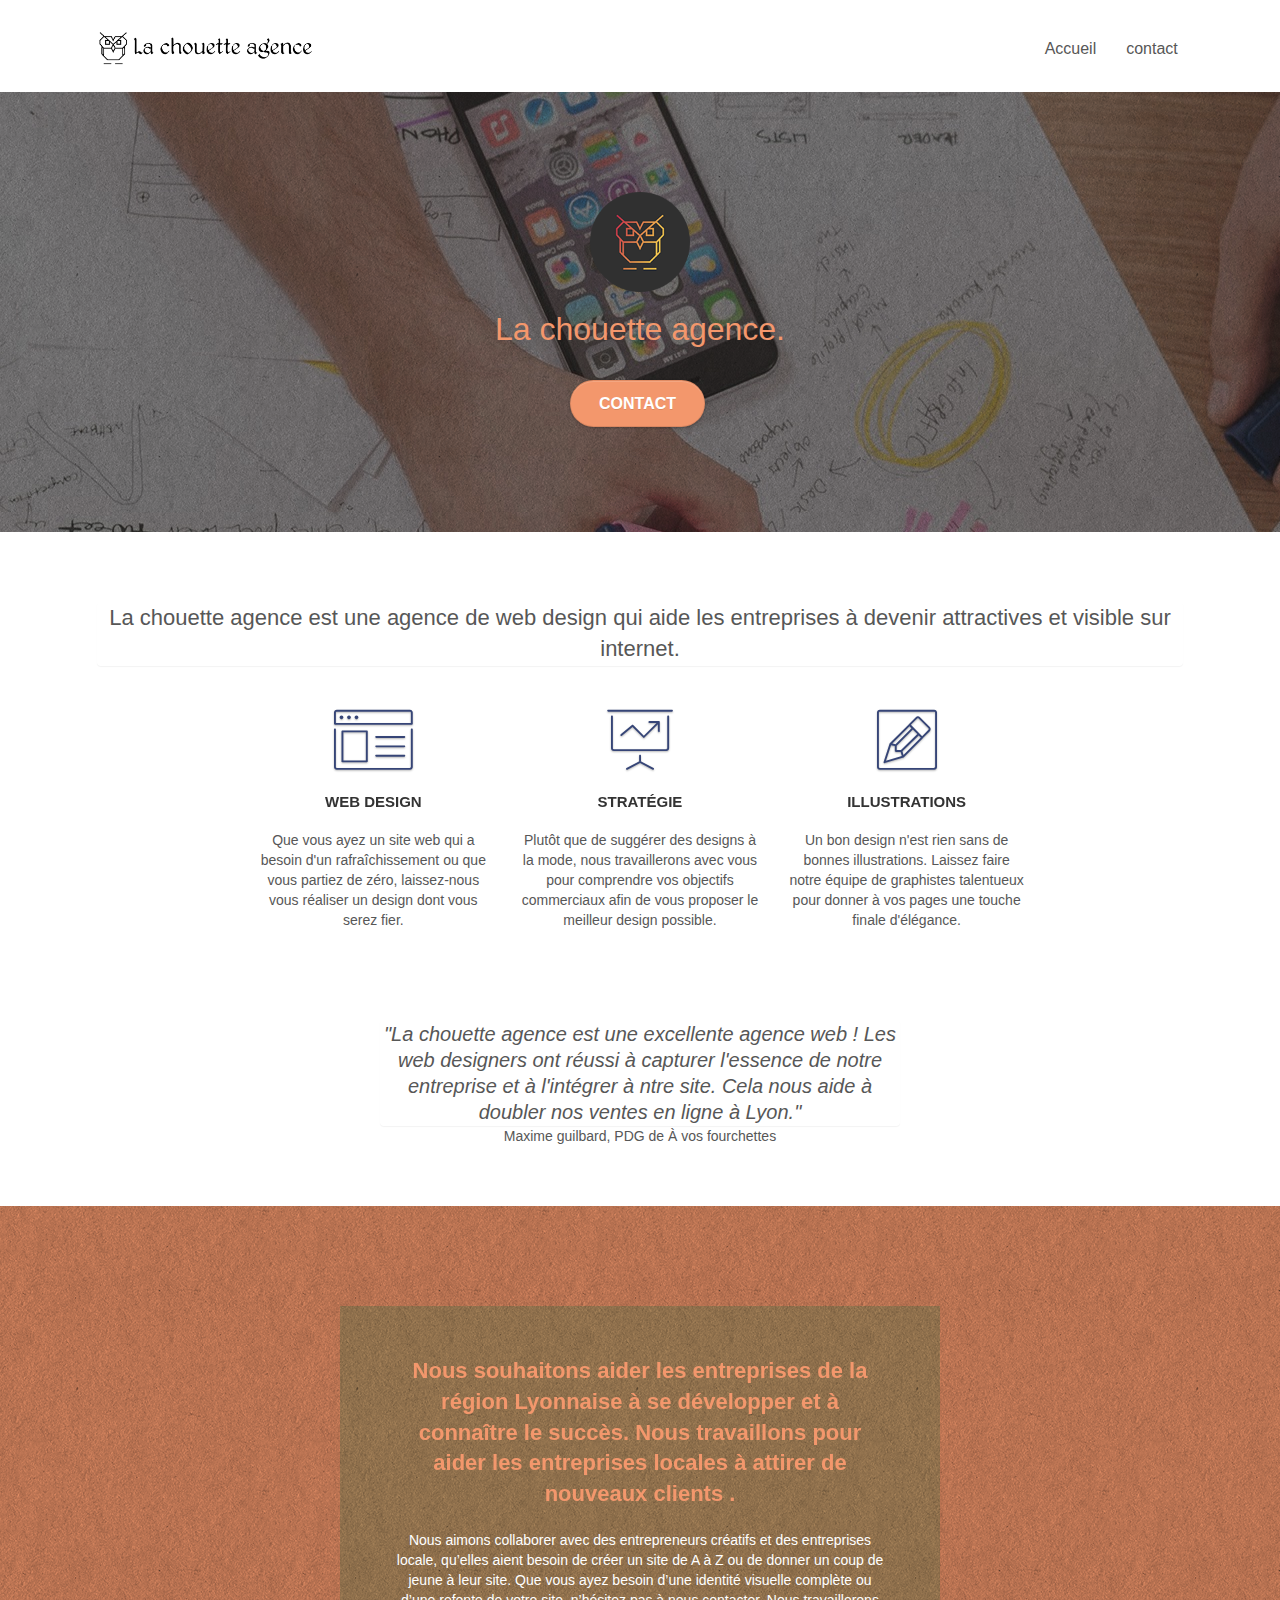
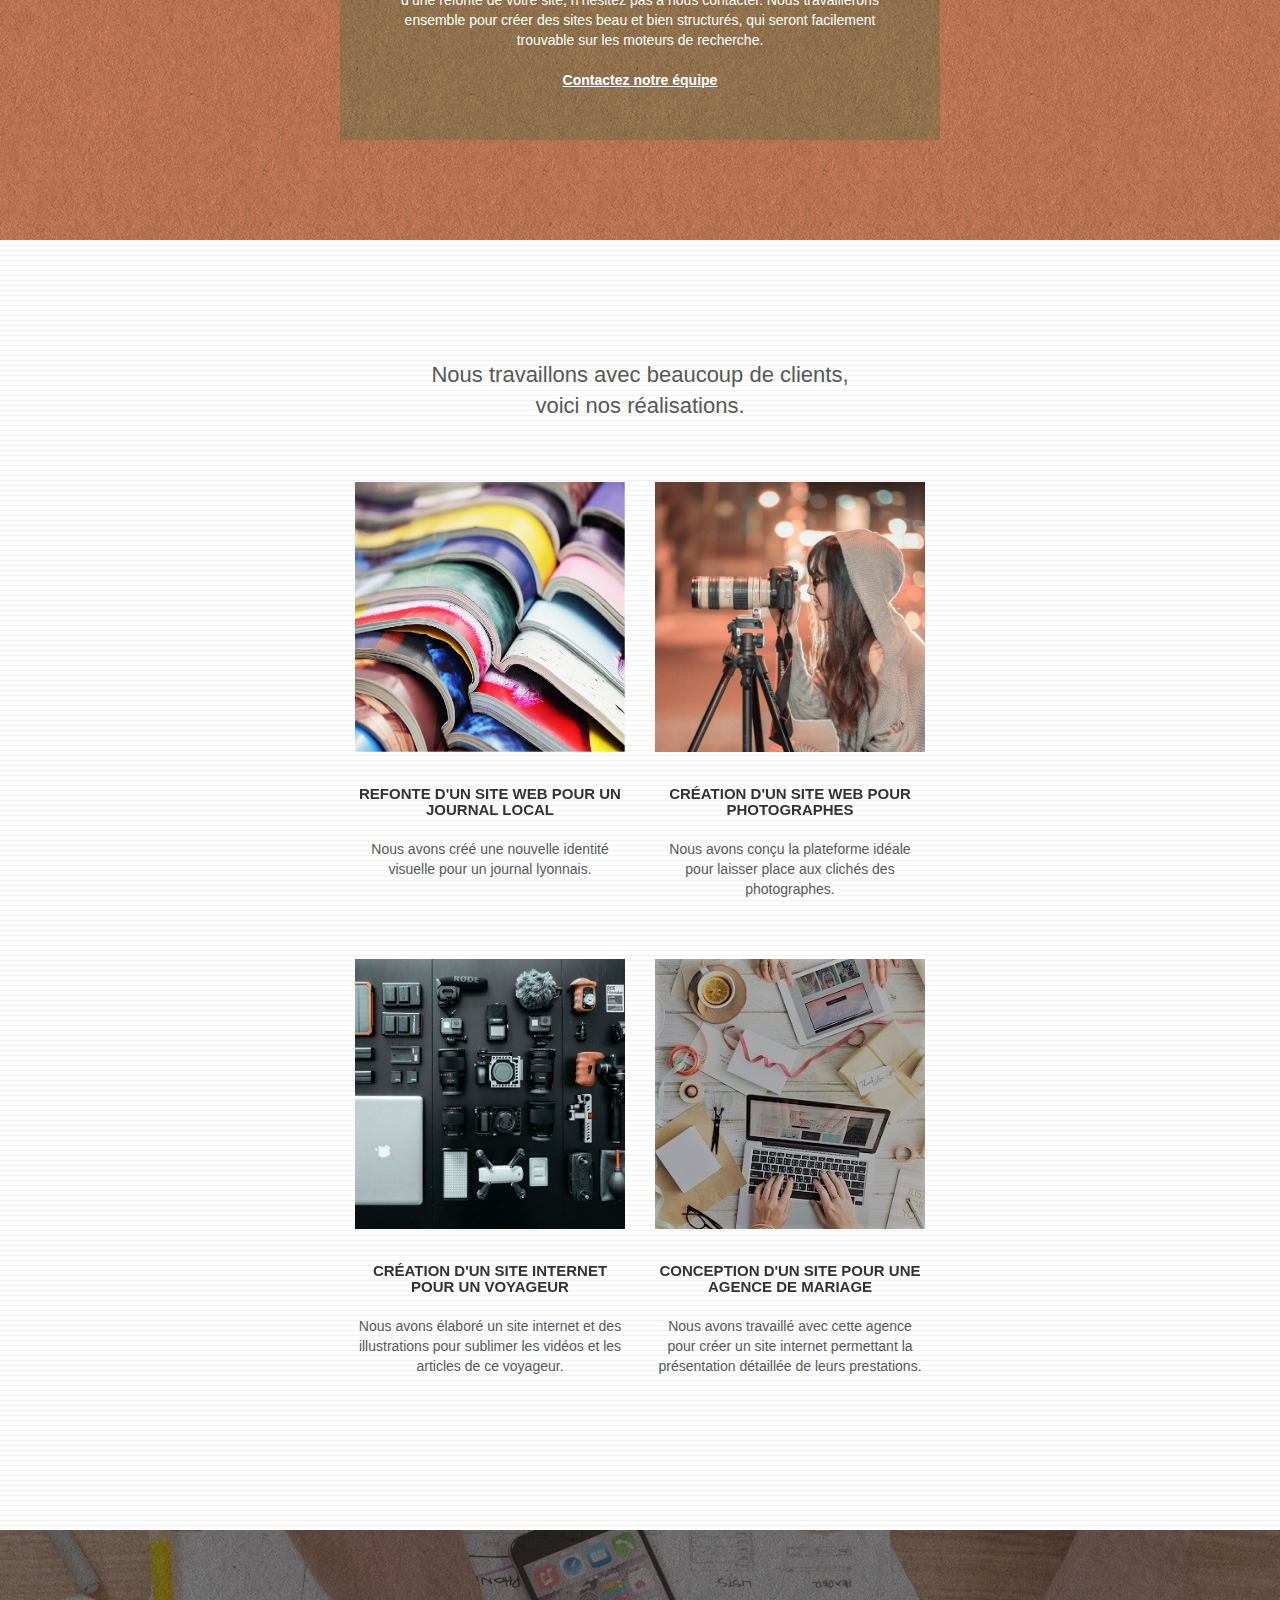
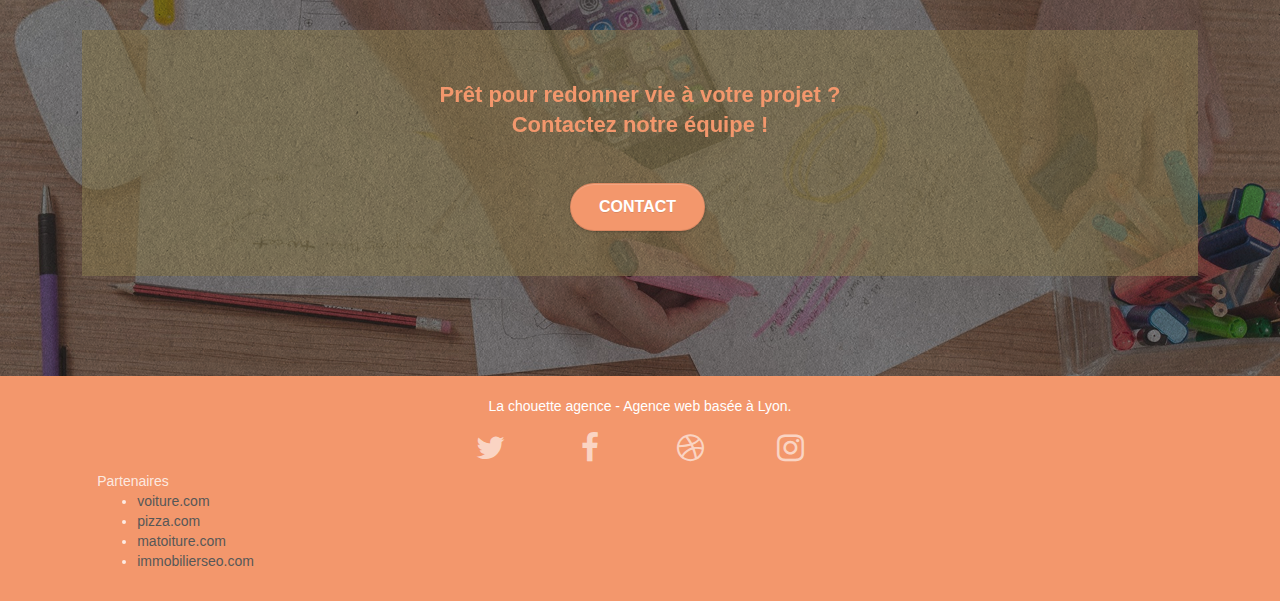
==== index.html @ 4f5959cc "allègement du site est seo augmenter sur al page d'acceuille" ====
<!doctype html>
<html lang="fr">
<head>
    <meta charset="utf-8">
    <meta name="viewport" content="width=device-width, initial-scale=1.0, viewport-fit=cover">
	
    <link rel="shortcut icon" type="image/png" href="favicon.jpg">
	<link rel="stylesheet" type="text/css" href="./css/bootstrap.css">
	<link rel="stylesheet" type="text/css" href="style.css">
	<link rel="stylesheet" type="text/css" href="./css/font-awesome.css">
	<link rel="stylesheet" type="text/css" href="./css/et-line.css">
	<link rel="stylesheet" href="css/font-awesome.css">

	
    
	<script src="./js/jquery-2.1.0.js"></script>
	<script src="./js/bootstrap.js"></script>
	<script src="./js/blocs.js"></script>
	<script src="./js/jquery.touchSwipe.js"></script>
	<script src="./js/gmaps.js"></script>

	
    <title>La chouette agence</title>
	<meta 
	name="description" 
	content="Comment créer ou dynamiser son site ? Vous voulez augmenter votre buisines? 
	La chouette agence, va vous aidez à concevoir votre site professionnels avec des designs attrayants,
	et une visibilité accru sur la région Lyonnaise"> 
	
    
<!-- Analytics -->
 
<!-- Analytics END -->
    
</head>
<body>
<!-- Principal conteneur -->

    
<!-- bloc-0 -->
<header class="bloc bgc-white l-bloc " id="bloc-0">
	<div class="container bloc-sm">

		<nav class="navbar row">
			<div class="navbar-header">
				<a class="navbar-brand" href="index.html"><img src="img/la-chouette-agence.png" alt="logo de la chouette agence " height="40" /></a>
				<button id="nav-toggle" type="button" class="ui-navbar-toggle navbar-toggle" data-toggle="collapse" data-target=".navbar-1">
					<span class="sr-only"></span><span class="icon-bar"></span><span class="icon-bar"></span><span class="icon-bar"></span>
				</button>
			</div>
			<div class="collapse navbar-collapse navbar-1 special-dropdown-nav">
				<ul class="site-navigation nav navbar-nav">
					<li>
						<a href="index.html">Accueil</a>
					</li>
					<li>
						<a href="page2.html">contact</a>
					</li>
				</ul>
			</div>
		</nav>
	</div>
</header>
<!-- bloc-0 END -->

<!-- bloc-1-presentation -->
<div class="bloc bgc-dark-slate-blue bg-banniere d-bloc bg-t-edge bloc-bg-texture texture-paper b-parallax" id="bloc-1-hero">
	<div class="container bloc-lg">
		<div class="row tight-width-whitespace">
			<div class="col-sm-12">
				<img src="img/logo.png" class="center-block image-resize-mode" width="100" alt="Logo de la chouette agence" />
				<h1 class="text-center tc-white ">
					La chouette agence.
				</h1>
				<div class="text-center">
					<a href="page2.html" class="btn btn-lg btn-clean btn-rd cta-hero btn-atomic-tangerine" id="cta-hero">Contact</a>
				</div>
			</div>
		</div>
	</div>
</div>
<!-- bloc-1-presentation END -->

<!-- bloc-2-services -->
<div class="bloc bgc-white l-bloc" id="bloc-2-services">
	<div class="container bloc-md">
		<div class="row">
			<div class="col-sm-12 text-center">
				<h2 class="panel">La chouette agence est une agence de web design qui aide les entreprises à devenir attractives et visible sur internet.</h2>
			</div>
		</div>
		<div class="row voffset-lg med-width-whitespace">
			<div class="col-sm-4">
				<div class="text-center">
					<span class="et-icon-browser sm-shadow icon-dark-slate-blue icons icon-lg"></span>
				</div>
				<h3 class="mg-md text-center">
					Web design
				</h3>
				<p class="text-center text-size">
					Que vous ayez un site web qui a besoin d'un rafraîchissement ou que vous partiez de zéro, laissez-nous vous réaliser un design dont vous serez fier.
				</p>
			</div>
			<div class="col-sm-4">
				<div class="text-center">
					<span class="et-icon-presentation sm-shadow icon-dark-slate-blue icons icon-lg"></span>
				</div>
				<h3 class="mg-md text-center">
					Stratégie
				</h3>
				<p class="text-center text-size ">
					Plutôt que de suggérer des designs à la mode, nous travaillerons avec vous pour comprendre vos objectifs commerciaux afin de vous proposer le meilleur design possible.
				</p>
			</div>
			<div class="col-sm-4">
				<div class="text-center">
					<span class="et-icon-edit sm-shadow icon-dark-slate-blue icons icon-lg"></span>
				</div>
				<h3 class="mg-md text-center">
					Illustrations
				</h3>
				<p class="text-center text-size ">
					Un bon design n'est rien sans de bonnes illustrations. Laissez faire notre équipe de graphistes talentueux pour donner à vos pages une touche finale d'élégance.
				</p>
			</div>
		</div>
		<div class="row voffset-lg voffset">
			<div class="col-xs-12 col-md-8 col-md-offset-2 text-center">
				<h2 class="panel statement-bloc-text" >"La chouette agence est une excellente agence web ! Les web designers ont réussi à capturer l'essence de notre entreprise et à l'intégrer à ntre site.
					Cela nous aide à doubler nos ventes en ligne à Lyon."</h2>
					<p class="text-size" >Maxime guilbard, PDG de &Agrave; vos fourchettes</p>
			</div>
		</div>
	</div>
</div>
<!-- bloc-2-services END -->

<!-- bloc-3-what-i-do -->
<div class="bloc tc-white bgc-atomic-tangerine bg-presentation d-bloc bloc-bg-texture texture-paper b-parallax" id="bloc-3-what-i-do">
	<div class="container bloc-lg">
		<div class="row tight-width-whitespace black-background">
			<div class="col-sm-12">
				<h2 class="mg-md text-center tc-white">
					Nous souhaitons aider les entreprises de la région Lyonnaise à se développer et à connaître le succès. Nous travaillons pour aider les entreprises locales à attirer de nouveaux clients .<br>
				</h2>
				<p class="text-center text-size white">
					Nous aimons collaborer avec des entrepreneurs créatifs et des entreprises locale, qu’elles aient besoin de créer un site de A à Z ou de donner un coup de jeune à leur site. 
					Que vous ayez besoin d’une identité visuelle complète ou d’une refonte de votre site, n’hésitez pas à nous contacter. Nous travaillerons ensemble pour créer des sites beau et bien structurés, qui seront facilement trouvable sur les moteurs de recherche.
					 <br><br><a class="ltc-white bold-link" href="page2.html">Contactez notre équipe</a>
				</p>
			</div>
		</div>
	</div>
</div>
<!-- bloc-3-what-i-do END -->

<!-- bloc-4-portfolio -->
<div class="bloc bgc-white bg-lines-h2-bg bg-repeat l-bloc" id="bloc-4-portfolio">
	<div class="container bloc-lg">
		<div class="row">
			<div class="col-sm-12 text-center">
				<h2>Nous travaillons avec beaucoup de clients,<br> voici nos réalisations.</h2>
			</div>
		</div>
		<div class="row tight-width-whitespace portfolio-row">
			<div class="col-sm-6">
				<a href="#" data-lightbox="img/1.jpg" data-gallery-id="gallery-1" data-caption="Refonte d'un site web pour un journal local" data-frame="snapshot-lb"><img src="img/1.jpg" class="img-responsive portfolio-thumb" alt="illustrations artistique pour du portfolio, pour la refonte de site web"  /></a>
				<h3 class="mg-md text-center">
					Refonte d'un site web pour un journal local
				</h3>
				<p class="text-center text-size">
					Nous avons créé une nouvelle identité visuelle pour un journal lyonnais.
				</p>
			</div>
			<div class="col-sm-6">
				<a href="#" data-lightbox="img/2.jpg" data-gallery-id="gallery-1" data-caption="Création d'un site web pour photographes" data-frame="snapshot-lb"><img src="img/2.jpg" class="img-responsive portfolio-thumb" alt="image d'une photographe, pour la création d'un site web pour photographes" /></a>
				<h3 class="mg-md text-center">
					Création d'un site web pour photographes
				</h3>
				<p class="text-center text-size">
					Nous avons conçu la plateforme idéale pour laisser place aux clichés des photographes.
				</p>
			</div>
		</div>
		<div class="row tight-width-whitespace portfolio-row">
			<div class="col-sm-6">
				<a href="#" data-lightbox="img/3.jpg" data-gallery-id="gallery-1" data-caption="Création d'un site internet pour un voyageur" data-frame="snapshot-lb"><img src="img/3.jpg" class="img-responsive portfolio-thumb" alt="image de matériel de voyage, pour la création d'un site web pour voyageur"/></a>
				<h3 class="mg-md text-center">
					Création d'un site internet pour un voyageur
				</h3>
				<p class="text-center text-size">
					Nous avons élaboré un site internet et des illustrations pour sublimer les vidéos et les articles de ce voyageur.
				</p>
			</div>
			<div class="col-sm-6">
				<a href="#" data-lightbox="img/4.jpg" data-gallery-id="gallery-1" data-caption="Conception d'un site pour une agence de mariage" data-frame="snapshot-lb"><img src="img/4.jpg" class="img-responsive portfolio-thumb" alt="image d'un bureau de travail, pour la création d'un site web pour agence de mariage" /></a>
				<h3 class="mg-md text-center">
					Conception d'un site pour une agence de mariage
				</h3>
				<p class="text-center text-size">
					Nous avons travaillé avec cette agence pour créer un site internet permettant la présentation détaillée de leurs prestations.
				</p>
			</div>
		</div>
	</div>
</div>
<!-- bloc-4-portfolio END -->

<!-- bloc-5-cta -->
<div class="bloc bgc-dark-slate-blue bg-banniere d-bloc bloc-bg-texture texture-paper" id="bloc-5-cta">
	<div class="container bloc-lg">
		<div class="row black-background">
			<h2 class="mg-md text-center tc-white">
				Prêt pour redonner vie à votre projet ?<br>Contactez notre équipe !
			</h2>
			<div class="col-sm-12 text-center">
				<a href="page2.html" class="btn btn-atomic-tangerine btn-clean btn-rd btn-lg cta-hero">Contact</a>
			</div>
		</div>
	</div>
</div>
<!-- bloc-5-cta END -->

<!-- Footer - bloc-8 -->
<footer class="bloc bgc-atomic-tangerine d-bloc" id="bloc-8">
	<div class="container bloc-sm">
		<div class="row">
			<div class="col-sm-12">
				<p class="text-center text-size white">
					La chouette agence - Agence web basée à Lyon.
				</p>
				<div class="row row-no-gutters social">
					<div class="col-sm-3">
						<div class="text-center">
							<a class="social" href="index.html"><span class="fa fa-twitter icon-md"></span></a>
						</div>
					</div>
					<div class="col-sm-3">
						<div class="text-center">
							<a class="social" href="index.html"><span class="fa fa-facebook icon-md"></span></a>
						</div>
					</div>
					<div class="col-sm-3">
						<div class="text-center">
							<a class="social" href="index.html"><span class="fa fa-dribbble icon-md"></span></a>
						</div>
					</div>
					<div class="col-sm-3">
						<div class="text-center">
							<a class="social" href="index.html"><i class="fa fa-instagram icon-md"></i></a>
						</div>
					</div>
				</div>
				<div class="row">
					<div class="col-sm-4">
						Partenaires
							<ul>
								<li><a href="voiture.com">voiture.com</a></li>
								<li><a href="pizza.com">pizza.com</a></li>
								<li><a href="matoiture.com">matoiture.com</a></li>
								<li><a href="immobilierseo.com">immobilierseo.com</a></li>
							</ul>		
					</div>
				</div>
			</div>
		</div>
	</div>
</footer>
<!-- Footer - bloc-8 END -->


<!-- Principal conteneur END -->
    
<script></script>
</body>
</html>
---- style.css ----
body {
    margin: 0;
    padding: 0;
    background: #FFF;
    overflow-x: hidden;
    -webkit-font-smoothing: antialiased;
    -moz-osx-font-smoothing: grayscale;
}

a,
button {
    transition: all .3s ease-in-out;
    outline: none!important;
}

a:hover {
    text-decoration: none;
    cursor: pointer;
}

#page-loading-blocs-notifaction {
    position: fixed;
    top: 0;
    bottom: 0;
    width: 100%;
    z-index: 100000;
    background: #FFFFFF url("img/pageload-spinner.gif") no-repeat center center;
}

.bloc {
    width: 100%;
    clear: both;
    background: 50% 50% no-repeat;
    padding: 0 50px;
    -webkit-background-size: cover;
    -moz-background-size: cover;
    -o-background-size: cover;
    background-size: cover;
    position: relative;
}

.bloc .container {
    padding-left: 0;
    padding-right: 0;
}

.bloc-lg {
    padding: 100px 50px;
}

.bloc-md {
    padding: 50px;
}

.bloc-sm {
    padding: 20px 50px;
}

.bg-center,
.bg-l-edge,
.bg-r-edge,
.bg-t-edge,
.bg-b-edge,
.bg-tl-edge,
.bg-bl-edge,
.bg-tr-edge,
.bg-br-edge,
.bg-repeat {
    -webkit-background-size: auto!important;
    -moz-background-size: auto!important;
    -o-background-size: auto!important;
    background-size: auto!important;
}

.bg-repeat {
    background: repeat;
}

.bg-t-edge {
    background: top no-repeat;
}

.bloc-bg-texture::before {
    content: "";
    background-size: 2px 2px;
    position: absolute;
    top: 0;
    bottom: 0;
    left: 0;
    right: 0;
}

.texture-paper::before {
    background: url("img/texture-paper.png");
    background-size: 280px 280px;
}

.b-parallax {
    background-attachment: fixed;
}

.d-bloc {
    color: rgba(255, 255, 255, .8);
}

.d-bloc button:hover {
    color: rgba(255, 255, 255, .9);
}

.d-bloc .icon-round,
.d-bloc .icon-square,
.d-bloc .icon-rounded,
.d-bloc .icon-semi-rounded-a,
.d-bloc .icon-semi-rounded-b {
    border-color: rgba(255, 255, 255, .9);
}

.d-bloc .divider-h span {
    border-color: rgba(255, 255, 255, .2);
}

.d-bloc .a-btn,
.d-bloc .navbar a,
.d-bloc .navbar-brand,
.d-bloc a .icon-sm,
.d-bloc a .icon-md,
.d-bloc a .icon-lg,
.d-bloc a .icon-xl,
.d-bloc h1 a,
.d-bloc h2 a,
.d-bloc h3 a,
.d-bloc h4 a,
.d-bloc h5 a,
.d-bloc h6 a,
.d-bloc p a {
    color: rgba(255, 255, 255, .6);
}

.d-bloc .a-btn:hover,
.d-bloc .navbar a:hover,
.d-bloc .navbar-brand:hover,
.d-bloc a:hover .icon-sm,
.d-bloc a:hover .icon-md,
.d-bloc a:hover .icon-lg,
.d-bloc a:hover .icon-xl,
.d-bloc h1 a:hover,
.d-bloc h2 a:hover,
.d-bloc h3 a:hover,
.d-bloc h4 a:hover,
.d-bloc h5 a:hover,
.d-bloc h6 a:hover,
.d-bloc p a:hover {
    color: rgba(255, 255, 255, 1);
}

.d-bloc .navbar-toggle .icon-bar {
    background: rgba(255, 255, 255, 1);
}

.d-bloc .btn-wire,
.d-bloc .btn-wire:hover {
    color: rgba(255, 255, 255, 1);
    border-color: rgba(255, 255, 255, 1);
}

.d-bloc .panel {
    color: rgba(0, 0, 0, .5);
}

.d-bloc .panel button:hover {
    color: rgba(0, 0, 0, .7);
}

.d-bloc .panel icon {
    border-color: rgba(0, 0, 0, .7);
}

.d-bloc .panel .divider-h span {
    border-color: rgba(0, 0, 0, .1);
}

.d-bloc .panel .a-btn {
    color: rgba(0, 0, 0, .6);
}

.d-bloc .panel .a-btn:hover {
    color: rgba(0, 0, 0, 1);
}

.d-bloc .panel .btn-wire,
.d-bloc .panel .btn-wire:hover {
    color: rgba(0, 0, 0, .7);
    border-color: rgba(0, 0, 0, .3);
}

.d-bloc .panel,
.l-bloc {
    color: rgba(0, 0, 0, .5);
}

.d-bloc .panel button:hover,
.l-bloc button:hover {
    color: rgba(0, 0, 0, .7);
}

.l-bloc .icon-round,
.l-bloc .icon-square,
.l-bloc .icon-rounded,
.l-bloc .icon-semi-rounded-a,
.l-bloc .icon-semi-rounded-b {
    border-color: rgba(0, 0, 0, .7);
}

.d-bloc .panel .divider-h span,
.l-bloc .divider-h span {
    border-color: rgba(0, 0, 0, .1);
}

.d-bloc .panel .a-btn,
.l-bloc .a-btn,
.l-bloc .navbar a,
.l-bloc .navbar-brand,
.l-bloc a .icon-sm,
.l-bloc a .icon-md,
.l-bloc a .icon-lg,
.l-bloc a .icon-xl,
.l-bloc h1 a,
.l-bloc h2 a,
.l-bloc h3 a,
.l-bloc h4 a,
.l-bloc h5 a,
.l-bloc h6 a,
.l-bloc p a {
    color: rgba(0, 0, 0, .6);
}

.d-bloc .panel .a-btn:hover,
.l-bloc .a-btn:hover,
.l-bloc .navbar a:hover,
.l-bloc .navbar-brand:hover,
.l-bloc a:hover .icon-sm,
.l-bloc a:hover .icon-md,
.l-bloc a:hover .icon-lg,
.l-bloc a:hover .icon-xl,
.l-bloc h1 a:hover,
.l-bloc h2 a:hover,
.l-bloc h3 a:hover,
.l-bloc h4 a:hover,
.l-bloc h5 a:hover,
.l-bloc h6 a:hover,
.l-bloc p a:hover {
    color: rgba(0, 0, 0, 1);
}

.l-bloc .navbar-toggle .icon-bar {
    color: rgba(0, 0, 0, .6);
}

.d-bloc .panel .btn-wire,
.d-bloc .panel .btn-wire:hover,
.l-bloc .btn-wire,
.l-bloc .btn-wire:hover {
    color: rgba(0, 0, 0, .7);
    border-color: rgba(0, 0, 0, .3);
}

.voffset {
    margin-top: 30px;
}

.voffset-lg {
    margin-top: 80px;
}

.row-no-gutters {
    margin-right: 0;
    margin-left: 0;
}

.row.row-no-gutters > [class^="col-"],
.row.row-no-gutters > [class*=" col-"] {
    padding-right: 0;
    padding-left: 0;
}

#bloc-1-hero h1 {
    font-size: 32px;
}

.navbar {
    margin-bottom: 0;
    z-index: 1;
}

.navbar-brand {
    height: auto;
    padding: 3px 15px;
    font-size: 25px;
    font-weight: normal;
    font-weight: 600;
    line-height: 44px;
}

.navbar-brand img {
    max-height: 200px;
    margin: 0 5px 0 0;
    display: inline;
}

.navbar-brand img[src$=svg] {
    min-width: 100px;
}

.nav-center .navbar-brand img {
    margin: 0;
}

.navbar .nav {
    padding-top: 2px;
    margin-right: -16px;
    float: right;
    z-index: 1;
}

.nav > li {
    float: left;
    margin-top: 4px;
    font-size: 16px;
}

.navbar-nav .open .dropdown-menu > li > a {
    text-align: inherit;
}

.nav > li a:hover,
.nav > li a:focus {
    background: transparent;
}

.navbar-toggle {
    margin: 10px 10px 0 0;
    border: 0px;
}

.navbar-toggle:hover {
    background: transparent!important;
}

.navbar-toggle .icon-bar {
    background-color: rgba(0, 0, 0, .5);
    width: 40px;
}

.nav-invert .navbar .nav {
    float: left;
}

.nav-invert .navbar-header,
.nav-invert .navbar-brand {
    float: right;
    position: relative;
    z-index: 2;
}

@media (min-width: 768px) {
    .site-navigation {
        position: absolute;
        top: 50%;
        right: 20px;
        transform: translate(0, -50%);
        -webkit-transform: translateY(-50%);
    }
    .nav > li .dropdown-menu a,
    .nav > li .dropdown-menu a:hover {
        color: #484848;
    }
    .nav-invert .site-navigation {
        left: 0;
        right: 0;
    }
    .nav-center {
        text-align: center;
    }
    .nav-center .navbar-header {
        width: 100%;
    }
    .nav-center .navbar-header,
    .nav-center .navbar-brand,
    .nav-center .nav > li {
        float: none;
        display: inline-block;
    }
    .nav-center .site-navigation {
        position: relative;
        width: 100%;
        right: 0;
        margin-right: 0px;
        margin-top: 20px;
    }
    .nav-center.mini-nav .navbar-toggle {
        float: none;
        margin: 10px auto 0;
    }
}

.nav > li > .dropdown a {
    background: none!important;
    display: block;
    padding: 14px 15px;
}

nav .caret {
    margin: 0 5px;
}

.dropdown-menu .dropdown-menu {
    top: -8px;
    left: 100%;
}

.dropdown-menu .dropmenu-flow-right {
    top: 100%;
    left: 0;
    margin-left: -1px;
    border-top-left-radius: 0;
    border-top-right-radius: 0;
}

.dropdown-menu .dropdown span {
    border: 4px solid black;
    border-top-color: transparent;
    border-right-color: transparent;
    border-bottom-color: transparent;
    margin: 6px -5px 0 0!important;
    float: right;
}

.mg-md {
    margin-top: 10px;
    margin-bottom: 20px;
    filter: brightness(1);
    font-weight: bold;
}

.mg-lg {
    margin-top: 10px;
    margin-bottom: 40px;
    filter: brightness(1);
    font-size: 1.1em;
    text-align: justify;
    text-align: center;
}

.btn {
    margin: 0 5px 5px 0;
}

.btn.pull-right {
    margin: 0 0 5px 5px;
}

.btn-d,
.btn-d:hover,
.btn-d:focus {
    color: #FFF;
    background: rgba(0, 0, 0, .3);
}

button {
    outline: none!important;
}

.btn-rd {
    border-radius: 40px;
}

.btn-clean {
    border: 1px solid rgba(0, 0, 0, .08);
    border-bottom-color: rgba(0, 0, 0, .1);
    text-shadow: 0 1px 0 rgba(0, 0, 1, .1);
    box-shadow: 0 1px 3px rgba(0, 0, 1, .25), inset 0 1px 0 0 rgba(255, 255, 255, .15);
}
.bg-presentation
.icon-md {
    font-size: 1em!important;
}

.icon-lg {
    font-size: 60px!important;
}

.sm-shadow {
    text-shadow: 0 1px 2px rgba(0, 0, 0, .3);
}

.panel-sq,
.panel-sq .panel-heading,
.panel-sq .panel-footer {
    border-radius: 0;
}

.panel-rd {
    border-radius: 30px;
}

.panel-rd .panel-heading {
    border-radius: 29px 29px 0 0;
}

.panel-rd .panel-footer {
    border-radius: 0 0 29px 29px;
}

.form-control {
    border-color: rgba(0, 0, 0, .1);
    box-shadow: none;
}

.scrollToTop {
    width: 40px;
    height: 40px;
    position: fixed;
    bottom: 20px;
    right: 20px;
    opacity: 0;
    z-index: 500;
    background-color: gray;
    transition: all .3s ease-in-out;
}

.scrollToTop span {
    margin-top: 6px;
}

.showScrollTop {
    font-size: 14px;
    opacity: 1;
}

a[data-lightbox] {
    position: relative;
    display: block;
    text-align: center;
}

a[data-lightbox]:hover::before {
    content: "+";
    font-family: "HelveticaNeue-Light", "Helvetica Neue Light", "Helvetica Neue", Helvetica, Arial;
    font-size: 32px;
    width: 50px;
    height: 50px;
    margin-left: -25px;
    border-radius: 50%;
    background: rgba(0, 0, 0, .6);
    color: #FFF;
    font-weight: 100;
    z-index: 1;
    position: absolute;
    top: 50%;
    transform: translateY(-50%);
    -webkit-transform: translateY(-50%);
}

a[data-lightbox]:hover img {
    opacity: 0.6;
    -webkit-animation-fill-mode: none;
    animation-fill-mode: none;
}

#lightbox-modal {
    display: flex;
    align-items: center;
}

#lightbox-modal .modal-dialog {
    width: 90%;
    max-width: 900px;
    margin: 0 auto 0;
}

#lightbox-modal .modal-dialog img {
    max-height: 90vh;
    margin: 0 auto;
}

.lightbox-caption {
    padding: 20px;
    color: #FFF;
    background: rgba(0, 0, 0, .5);
    position: absolute;
    left: 15px;
    right: 15px;
    bottom: 5px;
}

.close-lightbox {
    color: #FFF;
    font-size: 30px;
    position: absolute;
    top: 20px;
    right: 20px;
    z-index: 20;
    background: rgba(0, 0, 0, .5);
    border: none;
    line-height: 30px;
    padding: 0 9px 5px;
    opacity: 0.3;
}

.close-lightbox:hover,
.next-lightbox:hover,
.prev-lightbox:hover {
    opacity: 1.0;
    color: #FFF;
}

.next-lightbox,
.prev-lightbox {
    font-size: 20px;
    color: rgba(255, 255, 255, .9);
    background: rgba(0, 0, 0, .5);
    transition: all .2s ease-in-out;
    position: absolute;
    top: 45%;
    z-index: 1;
    opacity: 0.4;
}

.next-lightbox {
    padding: 6px 8px 1px 13px;
    right: 25px;
}

.prev-lightbox {
    padding: 6px 13px 1px 10px;
    left: 25px;
}

.snapshot-lb .modal-body {
    padding-bottom: 45px;
}

.snapshot-lb .lightbox-caption {
    padding: 0;
    color: rgba(0, 0, 0, .5);
    background: none;
}

h1,
h2,
h3,
h4,
h5,
h6,
p,
label,
.btn,
a {
    font-family: "helvetica";
    font-weight: 400;
    color: #575757!important;
}

.container {
    max-width: 92%;
}

.hero-bloc-text {
    font-size: 38px;
    filter: brightness(1);
    text-align: center;
}

.hero-bloc-text-sub {
    font-size: 36px;
}

.statement-bloc-text {
    line-height: 26px;
    font-style: italic;
    font-size: 20px;
    text-align: center;
    font-weight: lighter;
    max-width: 520px;
    margin: auto auto auto auto;
}

p {
    font-size: 1em;
}

.tight-width-whitespace {
    max-width: 600px;
    margin: auto auto auto auto;
}

.h1 {
    font-size: 20px;
    font-family: "Open Sans";
}

.cta-hero {
    margin-top: 22px;
    color: #FFFFFF!important;
    text-transform: uppercase;
    padding: 12px 28px 12px 28px;
    font-size: 16px;
    font-weight: 700;
}

.social {
    max-width: 400px;
    margin: auto auto auto auto;
    font-size: 1.5em;
}

h2 {
    font-size: 22px;
    line-height: 1.4em;
}

h3 {
    font-size: 15px;
    text-transform: uppercase;
    font-weight: 700;
    color: #333333!important;
}

.med-width-whitespace {
    max-width: 800px;
    margin: auto auto auto auto;
    box-shadow: 0px 0px 0px #000000;
}

h1 {
    color: #333333!important;
}

h4 {
    color: #333333!important;
}

.icons {
    margin-bottom: 14px;
    margin-top: 24px;
}

.white {
    color: #FFFFFF!important;
}

.portfolio-thumb {
    margin-bottom: 34px;
}

.portfolio-row {
    margin-bottom: 44px;
    margin-top: 50px;
}

.avatar {
    box-shadow: 0px 4px 9px rgba(0, 0, 0, 0.3);
}

.black-background {
    background-color: rgba(165, 147, 99, 0.7);
    padding: 40px 40px 40px 40px;
}

.bold-link {
    font-weight: 900;
    text-decoration: underline!important;
}

.bgc-white {
    background-color: #FFFFFF;
}

.bgc-dark-slate-blue {
    background-color: #0636A8;
}

.bgc-atomic-tangerine {
    background-color: #F3976C;
}

.tc-white {
    color: #F3976C!important;
}

.btn-atomic-tangerine {
    background: #F3976C;
    color: #FFFFFF!important;
}

.btn-atomic-tangerine:hover {
    background: #c27956!important;
    color: #FFFFFF!important;
}

.ltc-white {
    color: #FFFFFF!important;
}

.ltc-white:hover {
    color: #cccccc!important;
}

.ltc-atomic-tangerine {
    color: #F3976C!important;
}

.ltc-atomic-tangerine:hover {
    color: #c27956!important;
}

.icon-dark-slate-blue {
    color: #364577!important;
    border-color: #364577!important;
}

.bg-dots-bg {
    background-image: url("img/dots-bg.png");
}

.bg-lines-h2-bg {
    background-image: url("img/lines-h2-bg.png");
}

.bg-banniere {
    background-image: url("img/la-chouette-agence-banniere.jpg");
}

.bg-presentation {
    background-image: url("img/image-de-presentation.jpg");
}

@media (max-width: 1024px) {
    .bloc {
        padding-left: 20px;
        padding-right: 20px;
    }
    .bloc.full-width-bloc,
    .bloc-tile-2.full-width-bloc .container,
    .bloc-tile-3.full-width-bloc .container,
    .bloc-tile-4.full-width-bloc .container {
        padding-left: 0;
        padding-right: 0;
    }
    .container{
        max-width: 92%;
    }
}

@media (max-width: 992px) and (min-width: 768px) {
    .navbar .nav {
        max-width: 80%
    }
    .nav-center.navbar .nav {
        max-width: 100%
    }
}

@media only screen and (min-device-width: 768px) and (max-device-width: 1024px) and (orientation: landscape) {
    .b-parallax {
        background-attachment: scroll;
    }
}

@media only screen and (min-device-width: 1024px) and (max-device-width: 1366px) and (-webkit-min-device-pixel-ratio: 1.5) {
    .b-parallax {
        background-attachment: scroll;
    }
}

@media (max-width: 991px) {
    .container {
        width: 100%;

    }
    .b-parallax {
        background-attachment: scroll;
    }
    .page-container,
    #hero-bloc {
        overflow-x: hidden;
        position: relative;
    }
    .bloc {
        padding-left: constant(safe-area-inset-left);
        padding-right: constant(safe-area-inset-right);
    }
    .bloc-group,
    .bloc-group .bloc {
        display: block;
        width: 100%;
    }
    .bloc-fill-screen .fill-bloc-top-edge,
    .bloc-fill-screen .fill-bloc-bottom-edge {
        padding: 0 20px;
        padding-left: constant(safe-area-inset-left);
        padding-right: constant(safe-area-inset-right);
    }
}

@media (max-width: 767px) {
    .page-container {
        overflow-x: hidden;
        position: relative;
    }
    h1,
    h2,
    h3,
    h4,
    h5,
    h6,
    p,
    #disqus_thread {
        padding-left: 10px!important;
        padding-right: 10px!important;
    }
    .b-parallax {
        background-attachment: scroll;
    }
    .navbar .nav {
        padding-top: 0;
        border-top: 1px solid rgba(0, 0, 0, .2);
        float: none!important;
    }
    .navbar.row {
        margin-left: 0;
        margin-right: 0;
    }
    .site-navigation {
        position: inherit;
        transform: none;
        -webkit-transform: none;
        -ms-transform: none;
    }
    .nav > li {
        margin-top: 0;
        border-bottom: 1px solid rgba(0, 0, 0, .1);
        background: rgba(0, 0, 0, .05);
        text-align: left;
        padding-left: 15px;
        width: 100%;
    }
    .nav > li:hover {
        background: rgba(0, 0, 0, .08);
    }
    .dropdown .dropdown a .caret {
        float: none;
        margin: 5px 0 0 10px!important;
        border: 4px solid black;
        border-bottom-color: transparent;
        border-right-color: transparent;
        border-left-color: transparent;
    }
    #hero-bloc .navbar .nav {
        background: rgba(0, 0, 0, .8);
    }
    #hero-bloc .navbar .nav a {
        color: rgba(255, 255, 255, .6);
    }
    .hero {
        padding: 50px 0;
    }
    .hero-nav {
        left: -1px;
        right: -1px;
    }
    .navbar-collapse {
        padding: 0;
        overflow-x: hidden;
        -webkit-box-shadow: none;
        box-shadow: none;
    }
    .navbar-brand img {
        max-height: 40px;
        width: auto;
    }
    .nav-invert .navbar-header {
        float: none;
        width: 100%;
    }
    .nav-invert .navbar-toggle {
        float: left;
        margin-left: 10px;
    }
    .bloc {
        padding-left: 0;
        padding-right: 0;
    }
    .bloc-xxl,
    .bloc-xl,
    .bloc-lg {
        padding: 40px 0;
    }
    .bloc-sm,
    .bloc-md {
        padding-left: 0;
        padding-right: 0;
    }
    .bloc-tile-2 .container,
    .bloc-tile-3 .container,
    .bloc-tile-4 .container,
    .bloc-fill-screen .fill-bloc-top-edge,
    .bloc-fill-screen .fill-bloc-bottom-edge {
        padding-left: 0;
        padding-right: 0;
    }
    .a-block {
        padding: 0 10px;
    }
    .btn-dwn {
        display: none;
    }
    .voffset {
        margin-top: 5px;
    }
    .voffset-md {
        margin-top: 20px;
    }
    .voffset-lg {
        margin-top: 30px;
    }
    form {
        padding: 5px;
    }
    .close-lightbox {
        display: inline-block;
    }
    .blocsapp-device-iphone5 {
        background-size: 216px 425px;
        padding-top: 60px;
        width: 216px;
        height: 425px;
    }
    .blocsapp-device-iphone5 img {
        width: 180px;
        height: 320px;
    }
}

@media (max-width: 400px) {
    .bloc {
        padding-left: 0;
        padding-right: 0;
    }
}

@media (max-width: 767px) {
    .bloc-mob-center-text {
        text-align: center;
    }
}
---- css/et-line.css ----
@font-face {
    font-family: et-line;
    src: url(../fonts/et-line.eot);
    src: url(../fonts/et-line.eot?#iefix) format('embedded-opentype'), url(../fonts/et-line.woff) format('woff'), url(../fonts/et-line.ttf) format('truetype'), url(../fonts/et-line.svg#et-line) format('svg');
    font-weight: 400;
    font-style: normal
}

.et-icon-adjustments,
.et-icon-alarmclock,
.et-icon-anchor,
.et-icon-aperture,
.et-icon-attachment,
.et-icon-bargraph,
.et-icon-basket,
.et-icon-beaker,
.et-icon-bike,
.et-icon-book-open,
.et-icon-briefcase,
.et-icon-browser,
.et-icon-calendar,
.et-icon-camera,
.et-icon-caution,
.et-icon-chat,
.et-icon-circle-compass,
.et-icon-clipboard,
.et-icon-clock,
.et-icon-cloud,
.et-icon-compass,
.et-icon-desktop,
.et-icon-dial,
.et-icon-document,
.et-icon-documents,
.et-icon-download,
.et-icon-dribbble,
.et-icon-edit,
.et-icon-envelope,
.et-icon-expand,
.et-icon-facebook,
.et-icon-flag,
.et-icon-focus,
.et-icon-gears,
.et-icon-genius,
.et-icon-gift,
.et-icon-global,
.et-icon-globe,
.et-icon-googleplus,
.et-icon-grid,
.et-icon-happy,
.et-icon-hazardous,
.et-icon-heart,
.et-icon-hotairballoon,
.et-icon-hourglass,
.et-icon-key,
.et-icon-laptop,
.et-icon-layers,
.et-icon-lifesaver,
.et-icon-lightbulb,
.et-icon-linegraph,
.et-icon-linkedin,
.et-icon-lock,
.et-icon-magnifying-glass,
.et-icon-map,
.et-icon-map-pin,
.et-icon-megaphone,
.et-icon-mic,
.et-icon-mobile,
.et-icon-newspaper,
.et-icon-notebook,
.et-icon-paintbrush,
.et-icon-paperclip,
.et-icon-pencil,
.et-icon-phone,
.et-icon-picture,
.et-icon-pictures,
.et-icon-piechart,
.et-icon-presentation,
.et-icon-pricetags,
.et-icon-printer,
.et-icon-profile-female,
.et-icon-profile-male,
.et-icon-puzzle,
.et-icon-quote,
.et-icon-recycle,
.et-icon-refresh,
.et-icon-ribbon,
.et-icon-rss,
.et-icon-sad,
.et-icon-scissors,
.et-icon-scope,
.et-icon-search,
.et-icon-shield,
.et-icon-speedometer,
.et-icon-strategy,
.et-icon-streetsign,
.et-icon-tablet,
.et-icon-target,
.et-icon-telescope,
.et-icon-toolbox,
.et-icon-tools,
.et-icon-tools-2,
.et-icon-trophy,
.et-icon-tumblr,
.et-icon-twitter,
.et-icon-upload,
.et-icon-video,
.et-icon-wallet,
.et-icon-wine {
    font-family: et-line;
    speak: none;
    font-style: normal;
    font-weight: 400;
    font-variant: normal;
    text-transform: none;
    line-height: 1;
    -webkit-font-smoothing: antialiased;
    -moz-osx-font-smoothing: grayscale;
    display: inline-block
}

.et-icon-mobile:before {
    content: "\e000"
}

.et-icon-laptop:before {
    content: "\e001"
}

.et-icon-desktop:before {
    content: "\e002"
}

.et-icon-tablet:before {
    content: "\e003"
}

.et-icon-phone:before {
    content: "\e004"
}

.et-icon-document:before {
    content: "\e005"
}

.et-icon-documents:before {
    content: "\e006"
}

.et-icon-search:before {
    content: "\e007"
}

.et-icon-clipboard:before {
    content: "\e008"
}

.et-icon-newspaper:before {
    content: "\e009"
}

.et-icon-notebook:before {
    content: "\e00a"
}

.et-icon-book-open:before {
    content: "\e00b"
}

.et-icon-browser:before {
    content: "\e00c"
}

.et-icon-calendar:before {
    content: "\e00d"
}

.et-icon-presentation:before {
    content: "\e00e"
}

.et-icon-picture:before {
    content: "\e00f"
}

.et-icon-pictures:before {
    content: "\e010"
}

.et-icon-video:before {
    content: "\e011"
}

.et-icon-camera:before {
    content: "\e012"
}

.et-icon-printer:before {
    content: "\e013"
}

.et-icon-toolbox:before {
    content: "\e014"
}

.et-icon-briefcase:before {
    content: "\e015"
}

.et-icon-wallet:before {
    content: "\e016"
}

.et-icon-gift:before {
    content: "\e017"
}

.et-icon-bargraph:before {
    content: "\e018"
}

.et-icon-grid:before {
    content: "\e019"
}

.et-icon-expand:before {
    content: "\e01a"
}

.et-icon-focus:before {
    content: "\e01b"
}

.et-icon-edit:before {
    content: "\e01c"
}

.et-icon-adjustments:before {
    content: "\e01d"
}

.et-icon-ribbon:before {
    content: "\e01e"
}

.et-icon-hourglass:before {
    content: "\e01f"
}

.et-icon-lock:before {
    content: "\e020"
}

.et-icon-megaphone:before {
    content: "\e021"
}

.et-icon-shield:before {
    content: "\e022"
}

.et-icon-trophy:before {
    content: "\e023"
}

.et-icon-flag:before {
    content: "\e024"
}

.et-icon-map:before {
    content: "\e025"
}

.et-icon-puzzle:before {
    content: "\e026"
}

.et-icon-basket:before {
    content: "\e027"
}

.et-icon-envelope:before {
    content: "\e028"
}

.et-icon-streetsign:before {
    content: "\e029"
}

.et-icon-telescope:before {
    content: "\e02a"
}

.et-icon-gears:before {
    content: "\e02b"
}

.et-icon-key:before {
    content: "\e02c"
}

.et-icon-paperclip:before {
    content: "\e02d"
}

.et-icon-attachment:before {
    content: "\e02e"
}

.et-icon-pricetags:before {
    content: "\e02f"
}

.et-icon-lightbulb:before {
    content: "\e030"
}

.et-icon-layers:before {
    content: "\e031"
}

.et-icon-pencil:before {
    content: "\e032"
}

.et-icon-tools:before {
    content: "\e033"
}

.et-icon-tools-2:before {
    content: "\e034"
}

.et-icon-scissors:before {
    content: "\e035"
}

.et-icon-paintbrush:before {
    content: "\e036"
}

.et-icon-magnifying-glass:before {
    content: "\e037"
}

.et-icon-circle-compass:before {
    content: "\e038"
}

.et-icon-linegraph:before {
    content: "\e039"
}

.et-icon-mic:before {
    content: "\e03a"
}

.et-icon-strategy:before {
    content: "\e03b"
}

.et-icon-beaker:before {
    content: "\e03c"
}

.et-icon-caution:before {
    content: "\e03d"
}

.et-icon-recycle:before {
    content: "\e03e"
}

.et-icon-anchor:before {
    content: "\e03f"
}

.et-icon-profile-male:before {
    content: "\e040"
}

.et-icon-profile-female:before {
    content: "\e041"
}

.et-icon-bike:before {
    content: "\e042"
}

.et-icon-wine:before {
    content: "\e043"
}

.et-icon-hotairballoon:before {
    content: "\e044"
}

.et-icon-globe:before {
    content: "\e045"
}

.et-icon-genius:before {
    content: "\e046"
}

.et-icon-map-pin:before {
    content: "\e047"
}

.et-icon-dial:before {
    content: "\e048"
}

.et-icon-chat:before {
    content: "\e049"
}

.et-icon-heart:before {
    content: "\e04a"
}

.et-icon-cloud:before {
    content: "\e04b"
}

.et-icon-upload:before {
    content: "\e04c"
}

.et-icon-download:before {
    content: "\e04d"
}

.et-icon-target:before {
    content: "\e04e"
}

.et-icon-hazardous:before {
    content: "\e04f"
}

.et-icon-piechart:before {
    content: "\e050"
}

.et-icon-speedometer:before {
    content: "\e051"
}

.et-icon-global:before {
    content: "\e052"
}

.et-icon-compass:before {
    content: "\e053"
}

.et-icon-lifesaver:before {
    content: "\e054"
}

.et-icon-clock:before {
    content: "\e055"
}

.et-icon-aperture:before {
    content: "\e056"
}

.et-icon-quote:before {
    content: "\e057"
}

.et-icon-scope:before {
    content: "\e058"
}

.et-icon-alarmclock:before {
    content: "\e059"
}

.et-icon-refresh:before {
    content: "\e05a"
}

.et-icon-happy:before {
    content: "\e05b"
}

.et-icon-sad:before {
    content: "\e05c"
}

.et-icon-facebook:before {
    content: "\e05d"
}

.et-icon-twitter:before {
    content: "\e05e"
}

.et-icon-googleplus:before {
    content: "\e05f"
}

.et-icon-rss:before {
    content: "\e060"
}

.et-icon-tumblr:before {
    content: "\e061"
}

.et-icon-linkedin:before {
    content: "\e062"
}

.et-icon-dribbble:before {
    content: "\e063"
}
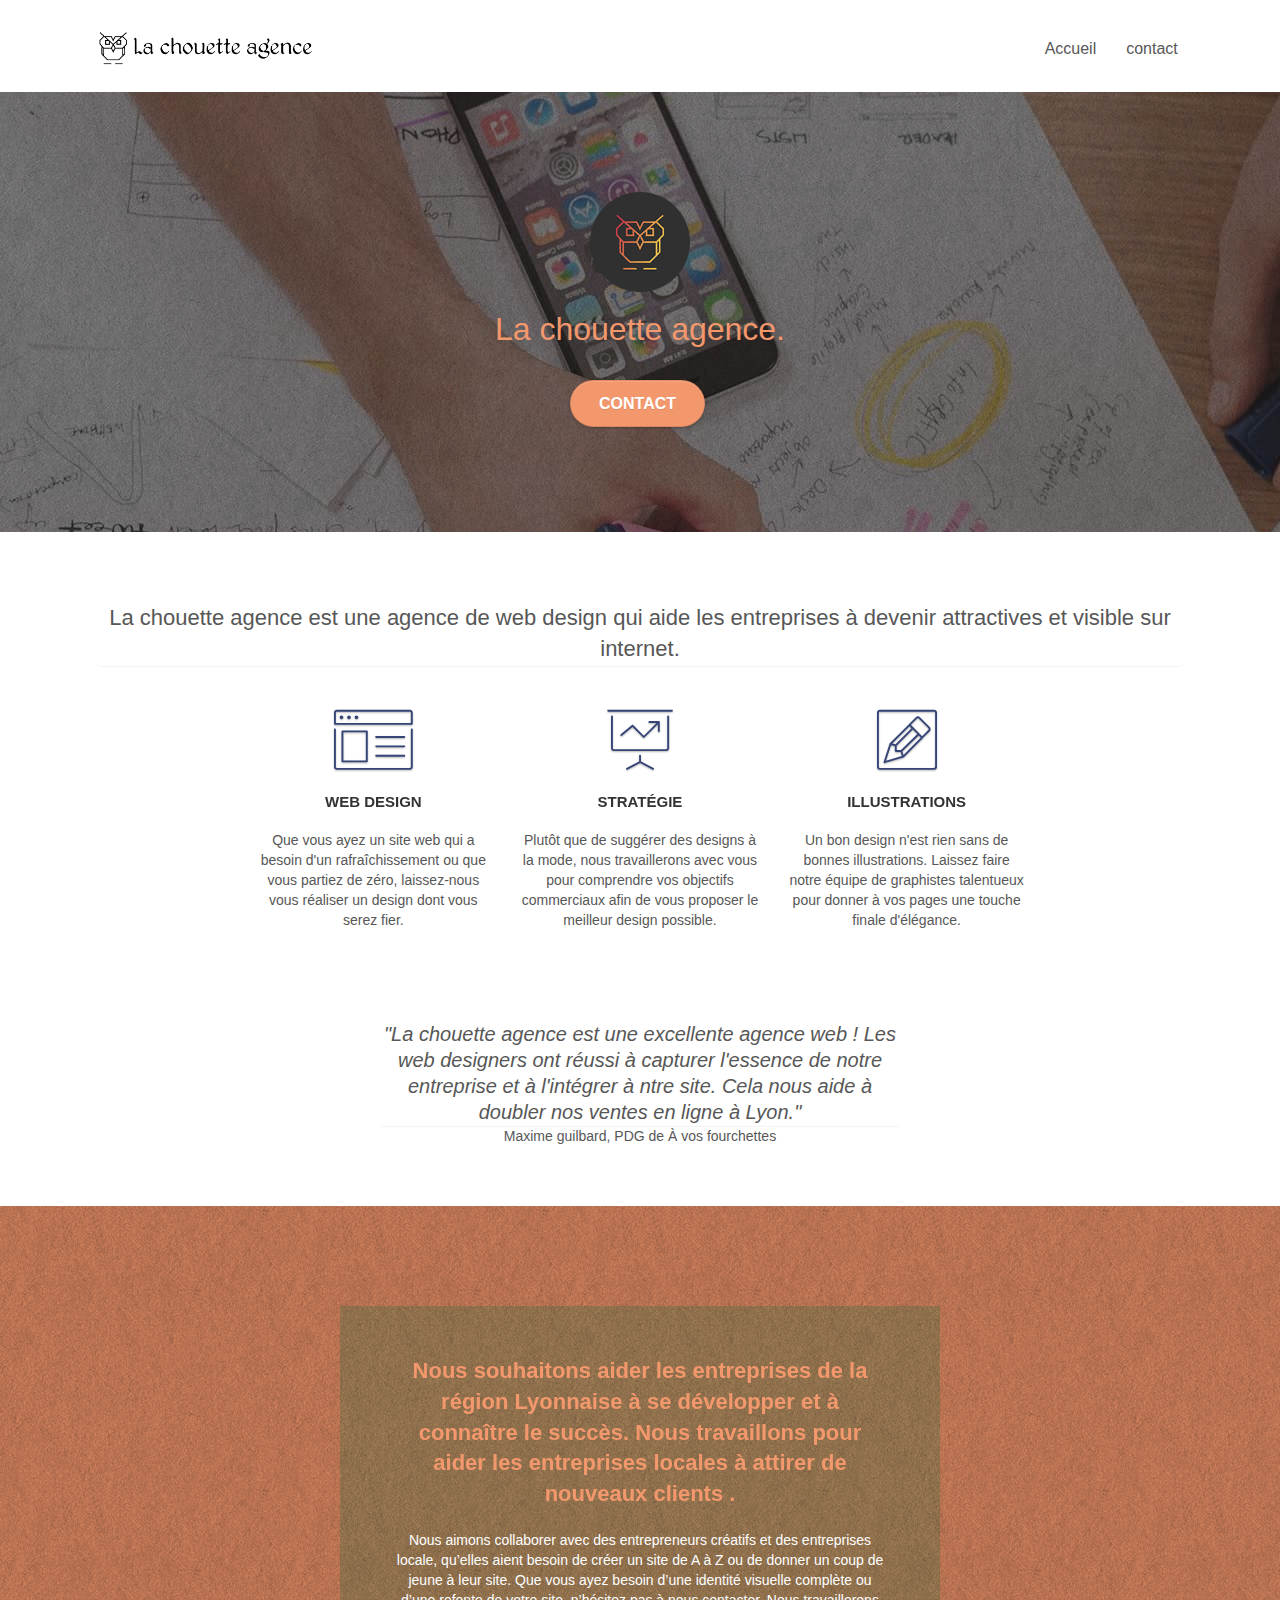
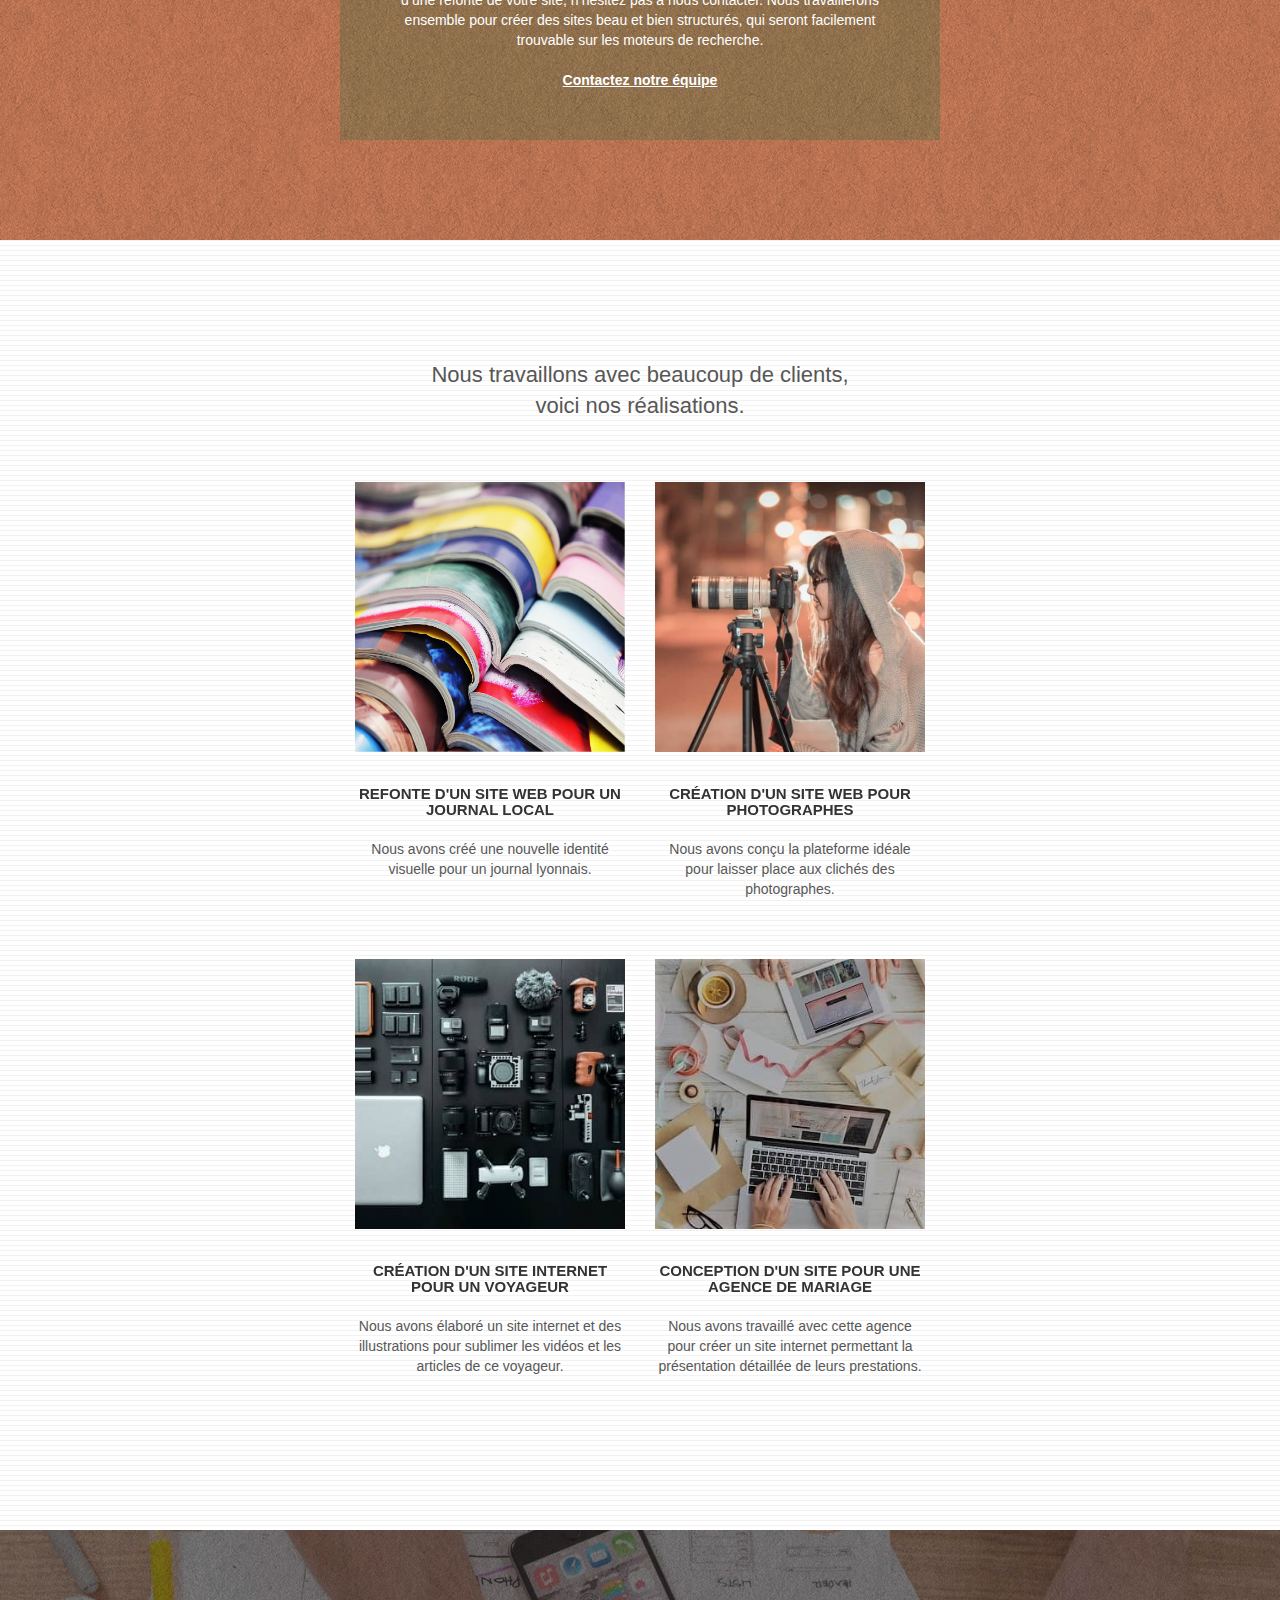
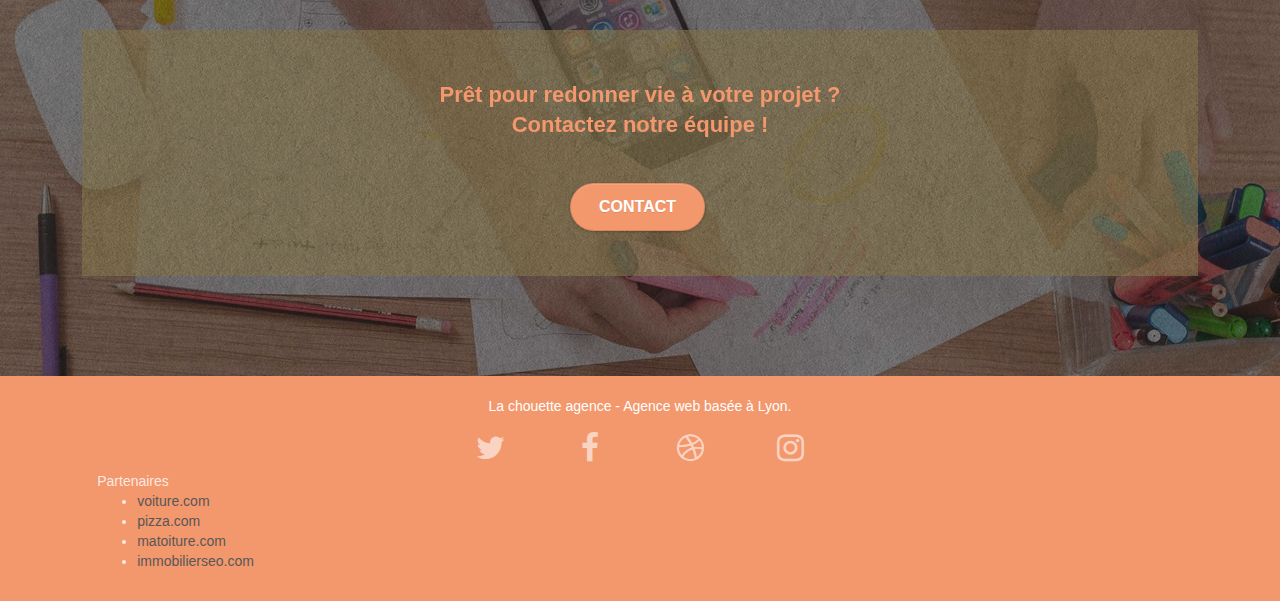
==== commit 1dc13ce5: "reprise d'un media query" ====
--- a/index.html
+++ b/index.html
@@ -21,6 +21,7 @@
 
 	
     <title>La chouette agence</title>
+
 	<meta 
 	name="description" 
 	content="Comment créer ou dynamiser son site ? Vous voulez augmenter votre buisines? 
@@ -42,19 +43,19 @@
 	<div class="container bloc-sm">
 
 		<nav class="navbar row">
-			<div class="navbar-header">
+			<div class="navbar-header ">
 				<a class="navbar-brand" href="index.html"><img src="img/la-chouette-agence.png" alt="logo de la chouette agence " height="40" /></a>
-				<button id="nav-toggle" type="button" class="ui-navbar-toggle navbar-toggle" data-toggle="collapse" data-target=".navbar-1">
+				<button id="nav-toggle" type="button" class="ul-navbar-toggle navbar-toggle" data-toggle="collapse" data-target=".navbar-1">
 					<span class="sr-only"></span><span class="icon-bar"></span><span class="icon-bar"></span><span class="icon-bar"></span>
 				</button>
 			</div>
 			<div class="collapse navbar-collapse navbar-1 special-dropdown-nav">
-				<ul class="site-navigation nav navbar-nav">
+				<ul class="site-navigation nav  navbar-nav">
 					<li>
 						<a href="index.html">Accueil</a>
 					</li>
 					<li>
-						<a href="page2.html">contact</a>
+						<a href="Contact.html">contact</a>
 					</li>
 				</ul>
 			</div>
@@ -73,7 +74,7 @@
 					La chouette agence.
 				</h1>
 				<div class="text-center">
-					<a href="page2.html" class="btn btn-lg btn-clean btn-rd cta-hero btn-atomic-tangerine" id="cta-hero">Contact</a>
+					<a href="Contact.html".html" class="btn btn-lg btn-clean btn-rd cta-hero btn-atomic-tangerine" id="cta-hero">Contact</a>
 				</div>
 			</div>
 		</div>
@@ -146,7 +147,7 @@
 				<p class="text-center text-size white">
 					Nous aimons collaborer avec des entrepreneurs créatifs et des entreprises locale, qu’elles aient besoin de créer un site de A à Z ou de donner un coup de jeune à leur site. 
 					Que vous ayez besoin d’une identité visuelle complète ou d’une refonte de votre site, n’hésitez pas à nous contacter. Nous travaillerons ensemble pour créer des sites beau et bien structurés, qui seront facilement trouvable sur les moteurs de recherche.
-					 <br><br><a class="ltc-white bold-link" href="page2.html">Contactez notre équipe</a>
+					 <br><br><a class="ltc-white bold-link" href="Contact.html">Contactez notre équipe</a>
 				</p>
 			</div>
 		</div>
@@ -173,7 +174,7 @@
 				</p>
 			</div>
 			<div class="col-sm-6">
-				<a href="#" data-lightbox="img/2.jpg" data-gallery-id="gallery-1" data-caption="Création d'un site web pour photographes" data-frame="snapshot-lb"><img src="img/2.jpg" class="img-responsive portfolio-thumb" alt="image d'une photographe, pour la création d'un site web pour photographes" /></a>
+				<a href="#" data-lightbox="img/2.jpg" data-gallery-id="gallery-1" data-caption="Création d'un site web pour photographes" data-frame="snapshot-lb"><img src="img/2.jpg" class="img-responsive portfolio-thumb" alt="personne photographié, pour la création d'un site web pour photographes" /></a>
 				<h3 class="mg-md text-center">
 					Création d'un site web pour photographes
 				</h3>
@@ -184,7 +185,7 @@
 		</div>
 		<div class="row tight-width-whitespace portfolio-row">
 			<div class="col-sm-6">
-				<a href="#" data-lightbox="img/3.jpg" data-gallery-id="gallery-1" data-caption="Création d'un site internet pour un voyageur" data-frame="snapshot-lb"><img src="img/3.jpg" class="img-responsive portfolio-thumb" alt="image de matériel de voyage, pour la création d'un site web pour voyageur"/></a>
+				<a href="#" data-lightbox="img/3.jpg" data-gallery-id="gallery-1" data-caption="Création d'un site internet pour un voyageur" data-frame="snapshot-lb"><img src="img/3.jpg" class="img-responsive portfolio-thumb" alt=" matériel de voyage, pour la création d'un site web pour voyageur"/></a>
 				<h3 class="mg-md text-center">
 					Création d'un site internet pour un voyageur
 				</h3>
@@ -193,7 +194,7 @@
 				</p>
 			</div>
 			<div class="col-sm-6">
-				<a href="#" data-lightbox="img/4.jpg" data-gallery-id="gallery-1" data-caption="Conception d'un site pour une agence de mariage" data-frame="snapshot-lb"><img src="img/4.jpg" class="img-responsive portfolio-thumb" alt="image d'un bureau de travail, pour la création d'un site web pour agence de mariage" /></a>
+				<a href="#" data-lightbox="img/4.jpg" data-gallery-id="gallery-1" data-caption="Conception d'un site pour une agence de mariage" data-frame="snapshot-lb"><img src="img/4.jpg" class="img-responsive portfolio-thumb" alt=" bureau de travail, pour la création d'un site web pour agence de mariage" /></a>
 				<h3 class="mg-md text-center">
 					Conception d'un site pour une agence de mariage
 				</h3>
@@ -214,7 +215,7 @@
 				Prêt pour redonner vie à votre projet ?<br>Contactez notre équipe !
 			</h2>
 			<div class="col-sm-12 text-center">
-				<a href="page2.html" class="btn btn-atomic-tangerine btn-clean btn-rd btn-lg cta-hero">Contact</a>
+				<a href="Contact.html" class="btn btn-atomic-tangerine btn-clean btn-rd btn-lg cta-hero">Contact</a>
 			</div>
 		</div>
 	</div>
--- a/style.css
+++ b/style.css
@@ -1,3 +1,4 @@
+
 body {
     margin: 0;
     padding: 0;
@@ -861,13 +862,13 @@
     }
 }
 
-@media only screen and (min-device-width: 768px) and (max-device-width: 1024px) and (orientation: landscape) {
+@media only screen and (min-width: 768px) and (max-width: 1024px) and (orientation: landscape) {
     .b-parallax {
         background-attachment: scroll;
     }
 }
 
-@media only screen and (min-device-width: 1024px) and (max-device-width: 1366px) and (-webkit-min-device-pixel-ratio: 1.5) {
+@media only screen and (min-width: 1024px) and (max-width: 1366px) and (-webkit-min-pixel-ratio: 1.5) {
     .b-parallax {
         background-attachment: scroll;
     }
@@ -886,24 +887,24 @@
         overflow-x: hidden;
         position: relative;
     }
-    .bloc {
-        padding-left: constant(safe-area-inset-left);
-        padding-right: constant(safe-area-inset-right);
-    }
+
+    
+        .bloc {
+            padding: 
+            env(safe-area-inset-left, 12px);
+            env(safe-area-inset-right, 12px);
+        }
+    
+    
     .bloc-group,
     .bloc-group .bloc {
         display: block;
         width: 100%;
     }
-    .bloc-fill-screen .fill-bloc-top-edge,
-    .bloc-fill-screen .fill-bloc-bottom-edge {
-        padding: 0 20px;
-        padding-left: constant(safe-area-inset-left);
-        padding-right: constant(safe-area-inset-right);
-    }
-}
-
-@media (max-width: 767px) {
+    
+}
+
+@media (max-width: 768px) {
     .page-container {
         overflow-x: hidden;
         position: relative;
--- a/css/et-line.css
+++ b/css/et-line.css
@@ -107,7 +107,7 @@
 .et-icon-wallet,
 .et-icon-wine {
     font-family: et-line;
-    speak: none;
+    speak: never;
     font-style: normal;
     font-weight: 400;
     font-variant: normal;
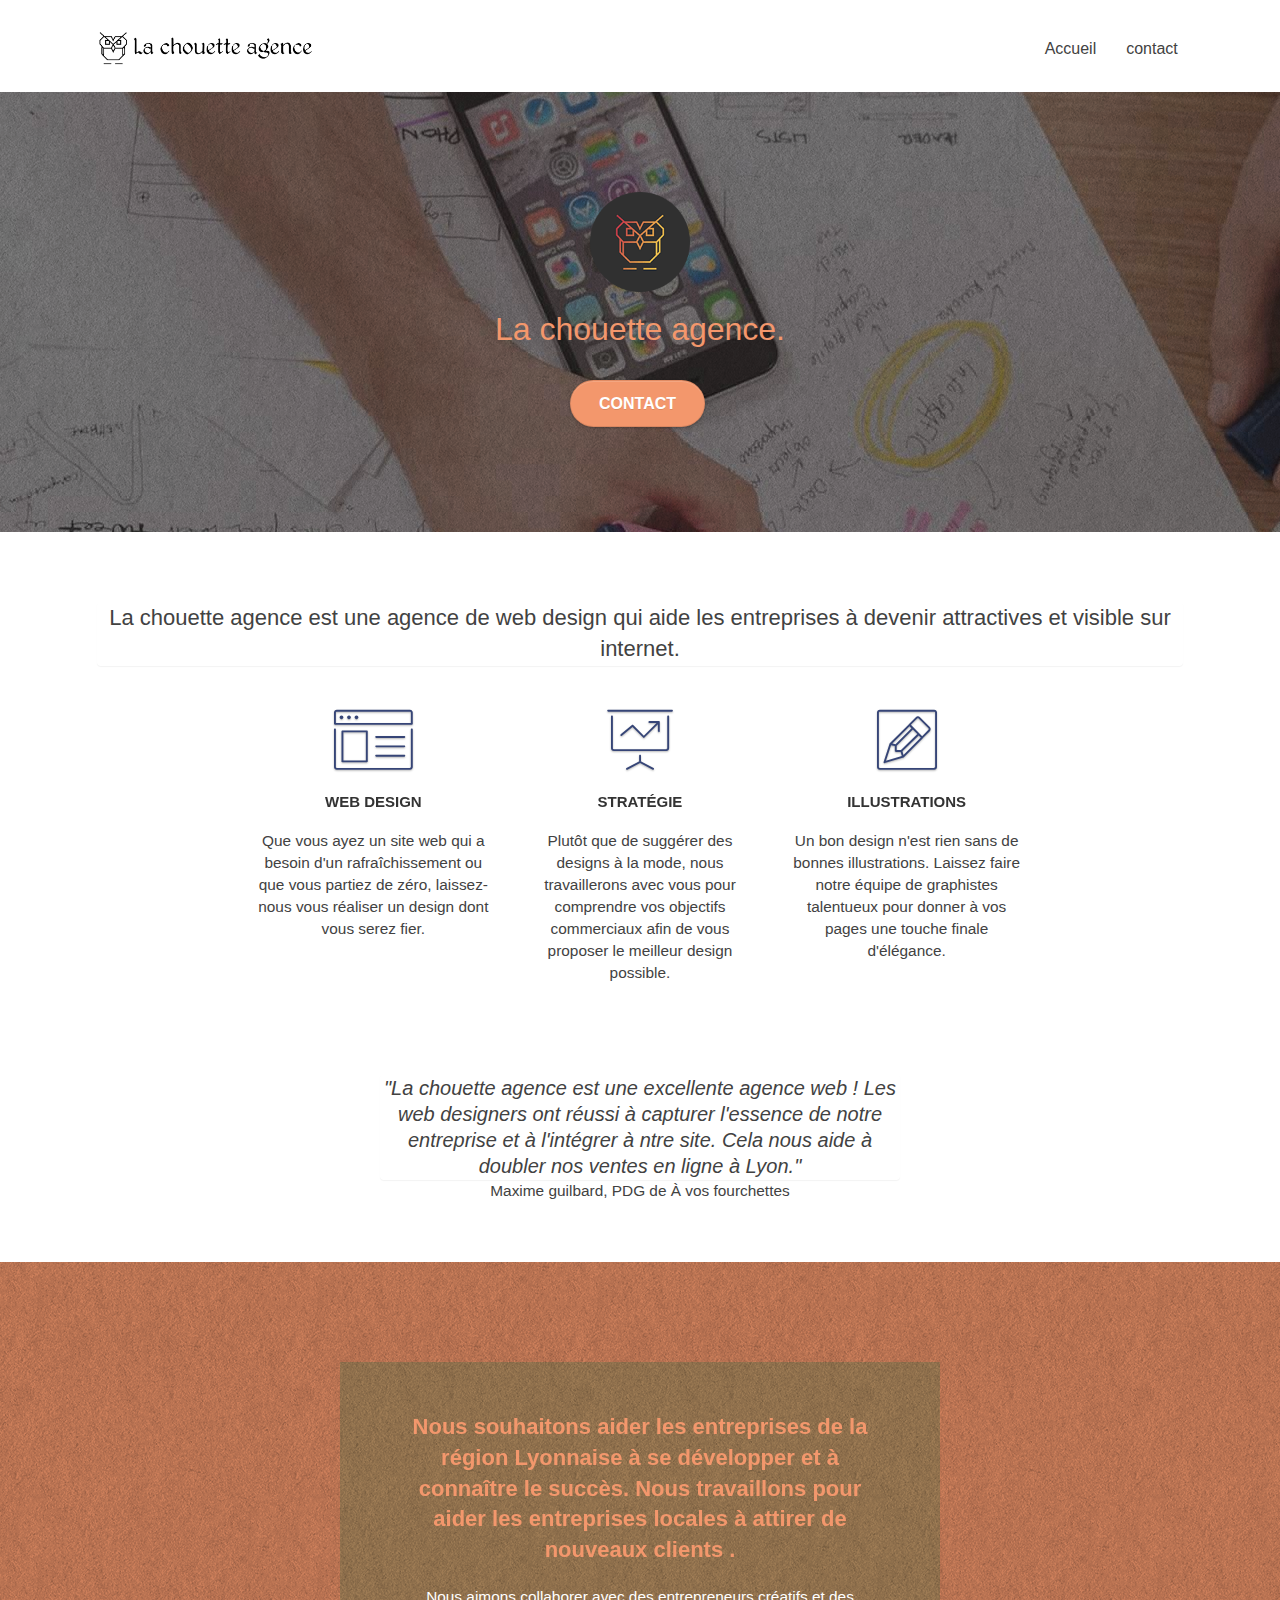
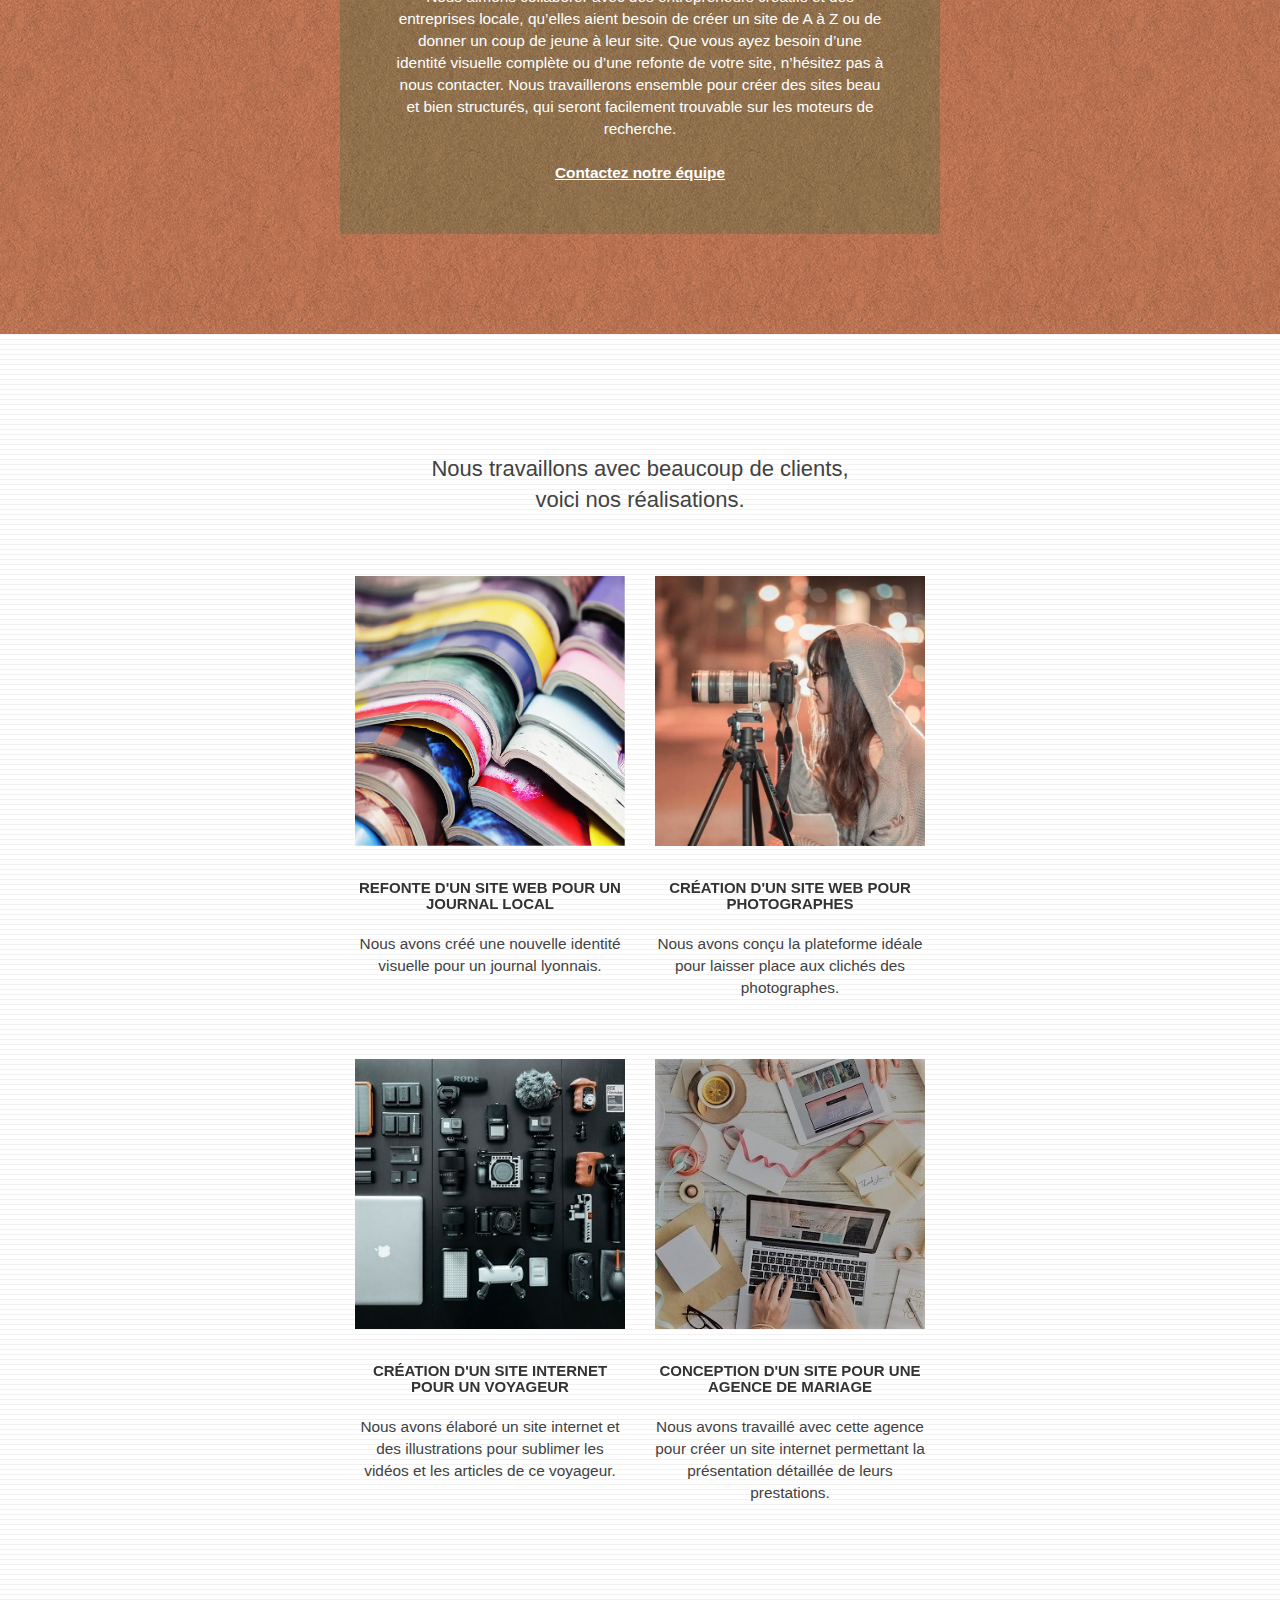
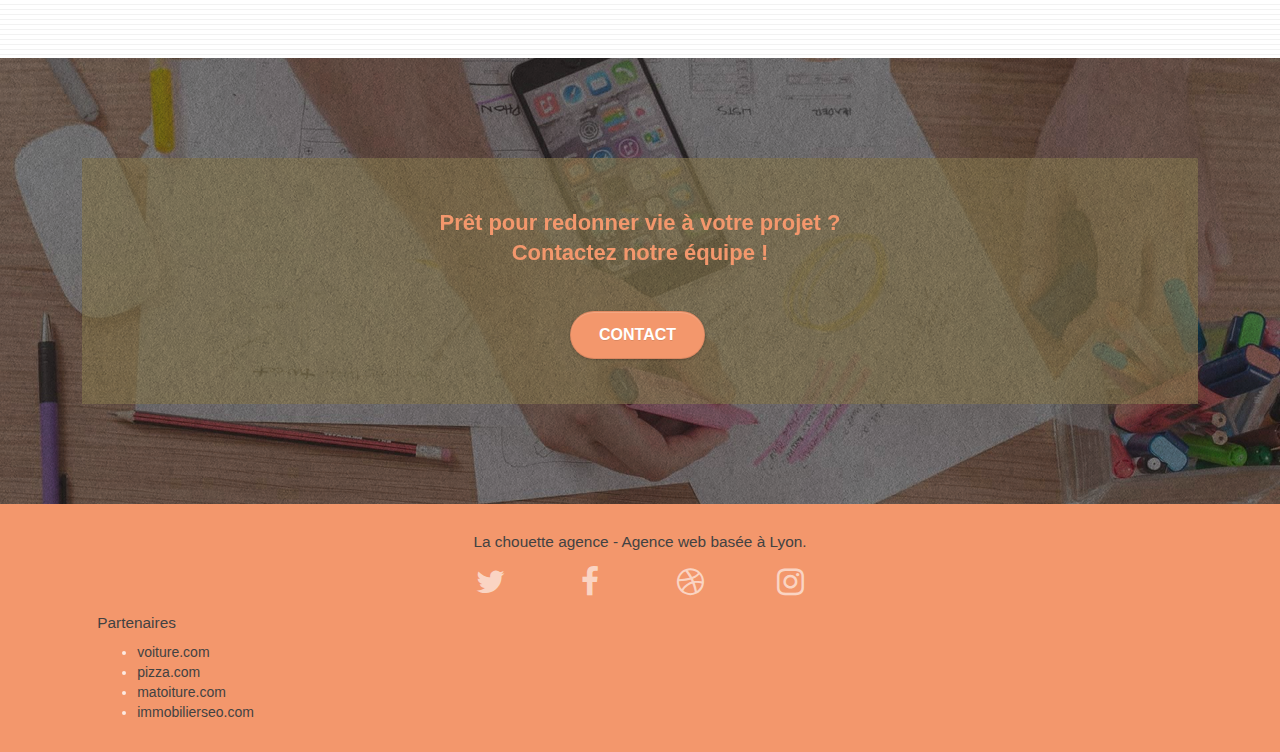
==== commit 55fc4853: "reprise contrast footer" ====
--- a/index.html
+++ b/index.html
@@ -74,7 +74,7 @@
 					La chouette agence.
 				</h1>
 				<div class="text-center">
-					<a href="Contact.html".html" class="btn btn-lg btn-clean btn-rd cta-hero btn-atomic-tangerine" id="cta-hero">Contact</a>
+					<a href="Contact.html" class="btn btn-lg btn-clean btn-rd cta-hero btn-atomic-tangerine" id="cta-hero">Contact</a>
 				</div>
 			</div>
 		</div>
@@ -153,7 +153,7 @@
 		</div>
 	</div>
 </div>
-<!-- bloc-3-what-i-do END -->
+
 
 <!-- bloc-4-portfolio -->
 <div class="bloc bgc-white bg-lines-h2-bg bg-repeat l-bloc" id="bloc-4-portfolio">
@@ -227,9 +227,9 @@
 	<div class="container bloc-sm">
 		<div class="row">
 			<div class="col-sm-12">
-				<p class="text-center text-size white">
+				<h6 class="text-center text-size ">
 					La chouette agence - Agence web basée à Lyon.
-				</p>
+				</h6>
 				<div class="row row-no-gutters social">
 					<div class="col-sm-3">
 						<div class="text-center">
@@ -254,7 +254,7 @@
 				</div>
 				<div class="row">
 					<div class="col-sm-4">
-						Partenaires
+						<h6 class="text-size">Partenaires</h6>
 							<ul>
 								<li><a href="voiture.com">voiture.com</a></li>
 								<li><a href="pizza.com">pizza.com</a></li>
--- a/style.css
+++ b/style.css
@@ -363,6 +363,14 @@
     z-index: 2;
 }
 
+.text-contrast-white{
+    color: #FFF;
+}
+
+.text-weight{
+    font-weight: bold;
+}
+
 @media (min-width: 768px) {
     .site-navigation {
         position: absolute;
@@ -659,7 +667,7 @@
 a {
     font-family: "helvetica";
     font-weight: 400;
-    color: #575757!important;
+    color: #424242!important;
 }
 
 .container {
@@ -890,10 +898,11 @@
 
     
         .bloc {
-            padding: 
-            env(safe-area-inset-left, 12px);
-            env(safe-area-inset-right, 12px);
+            padding-left: 12px;
+            padding-right: 12px;
         }
+    
+        
     
     
     .bloc-group,
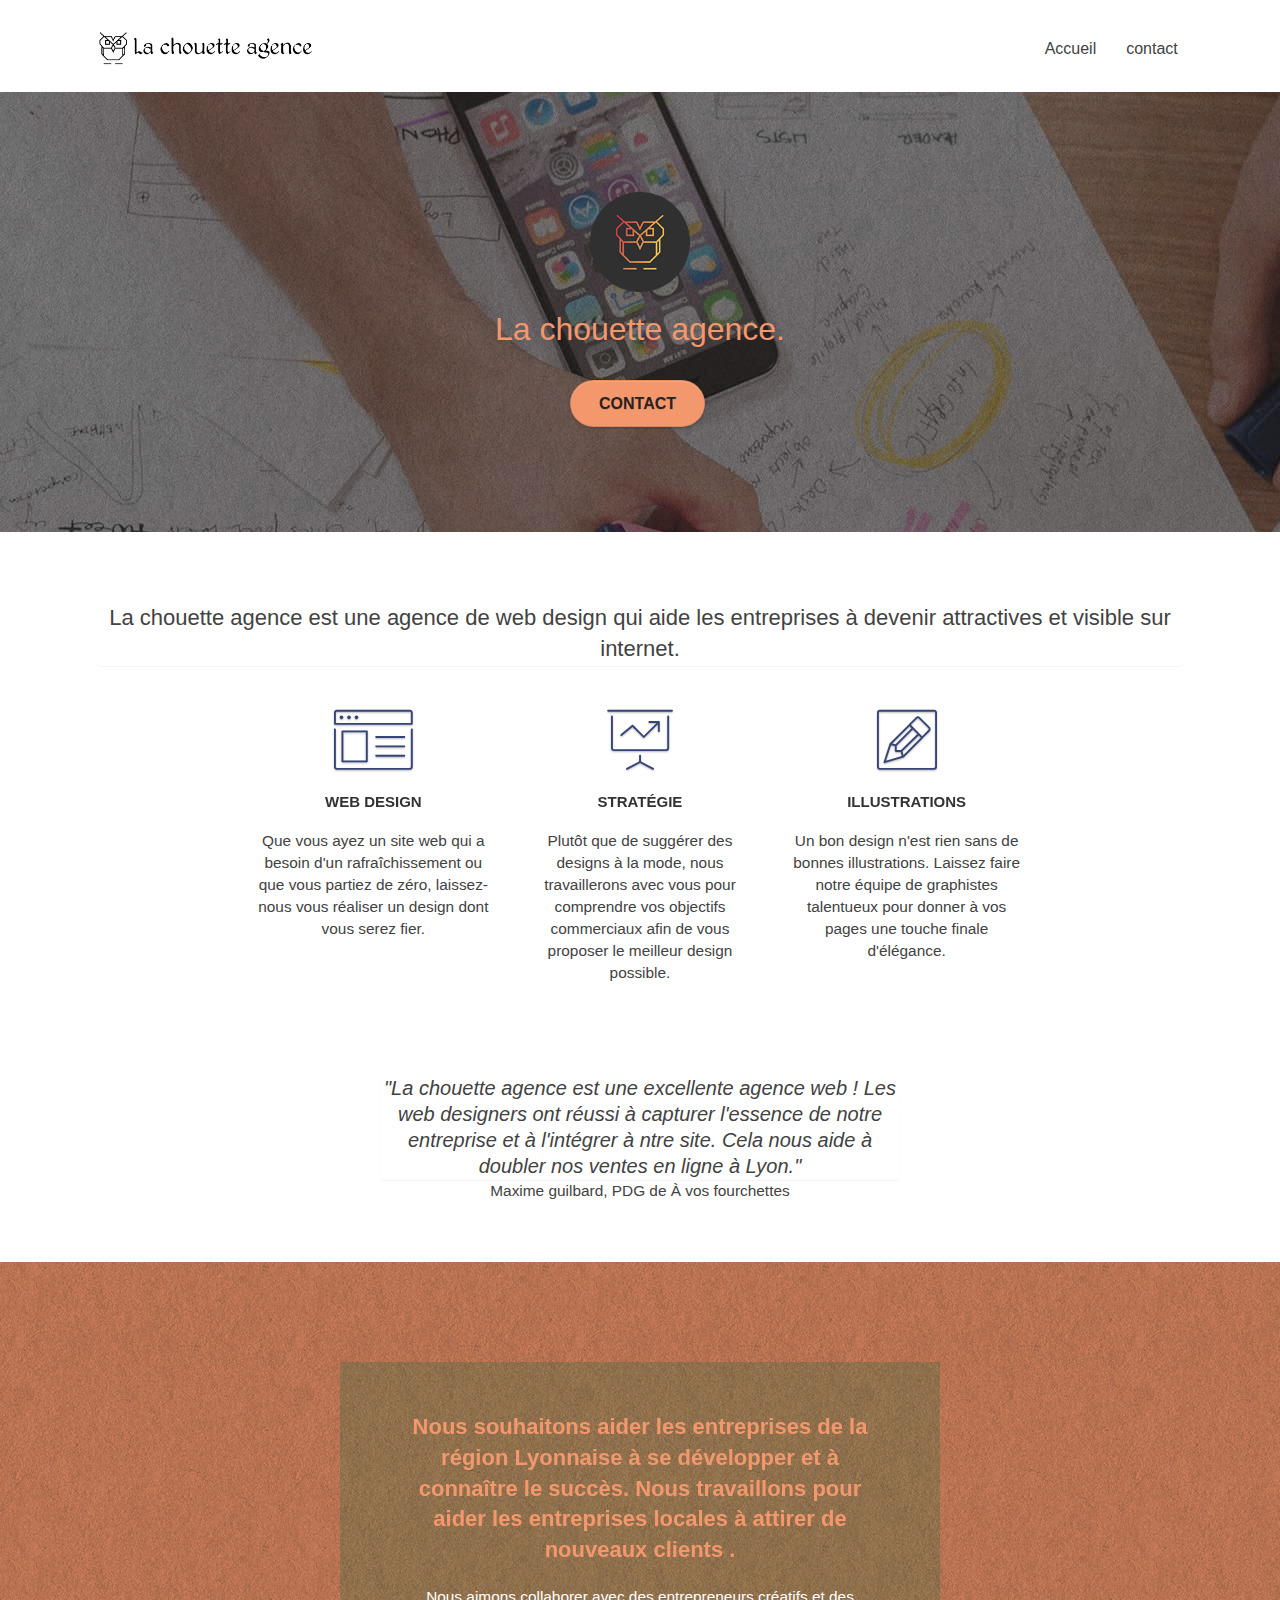
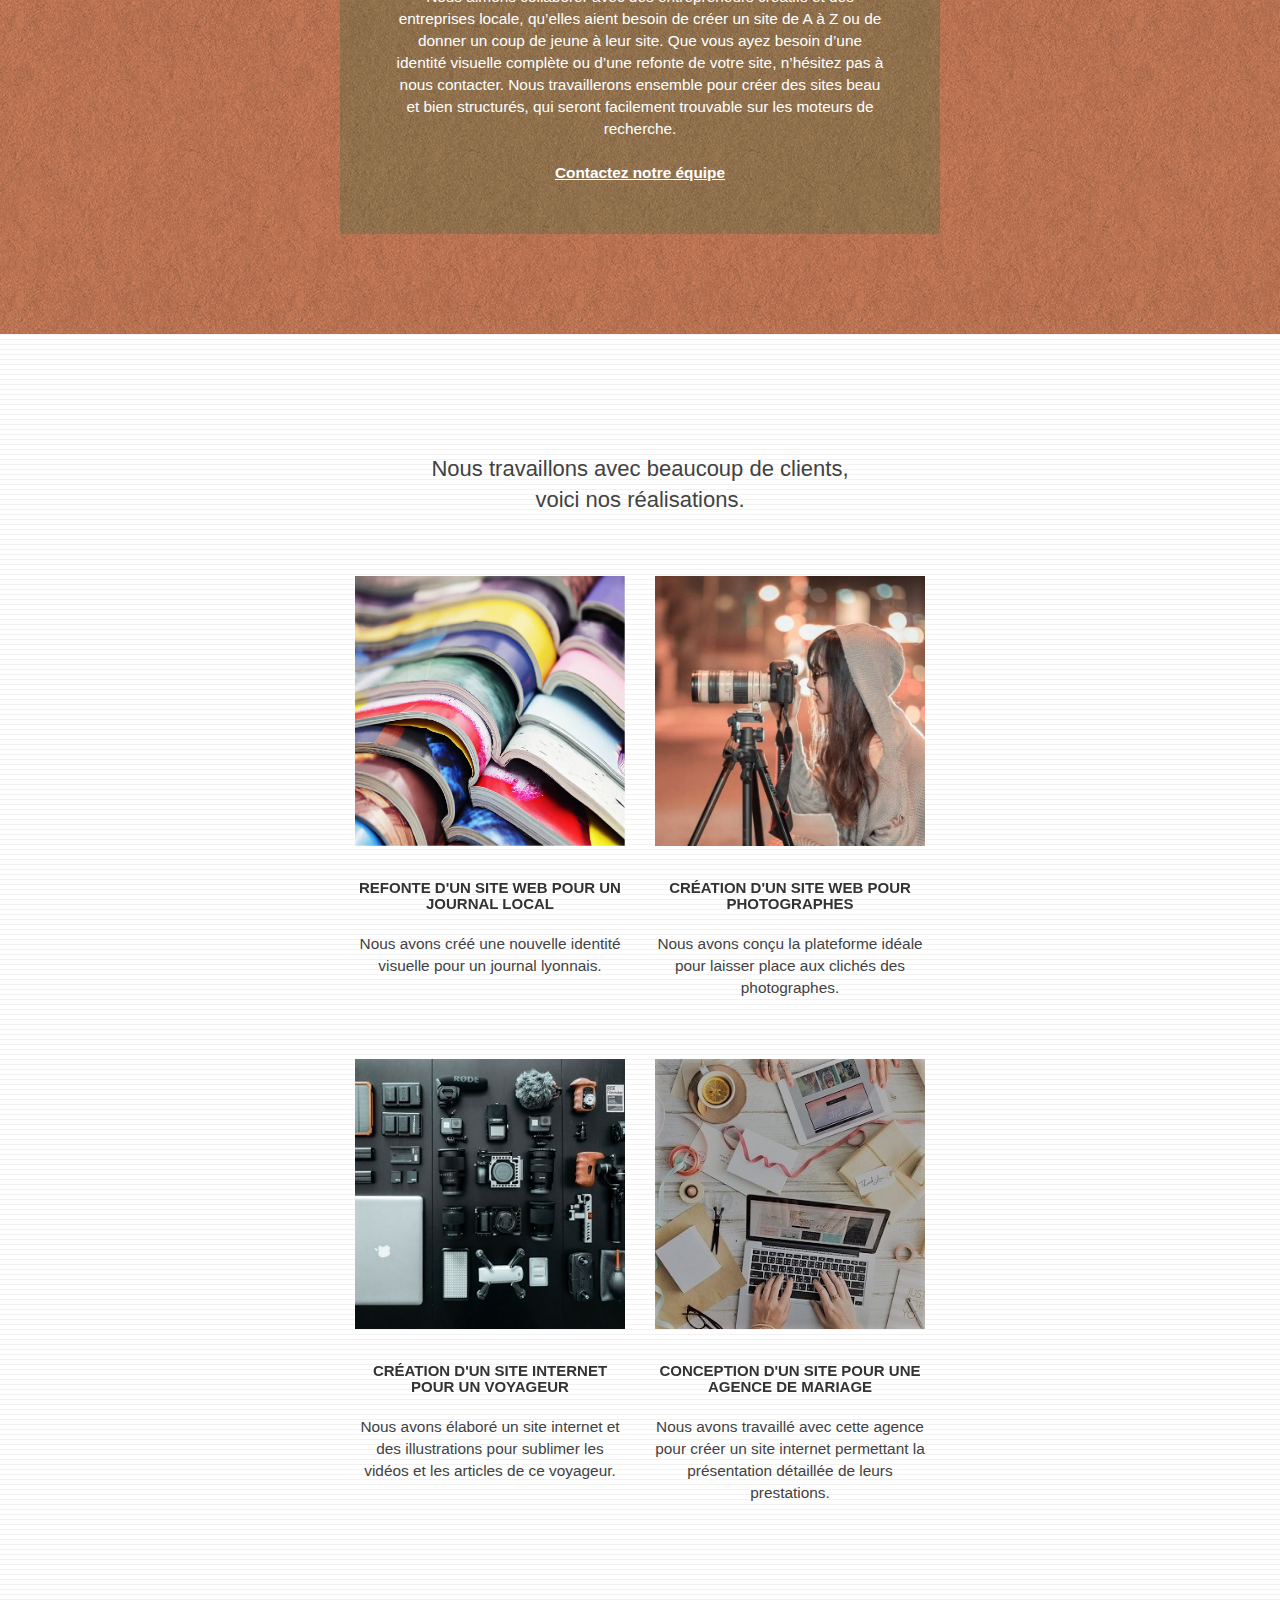
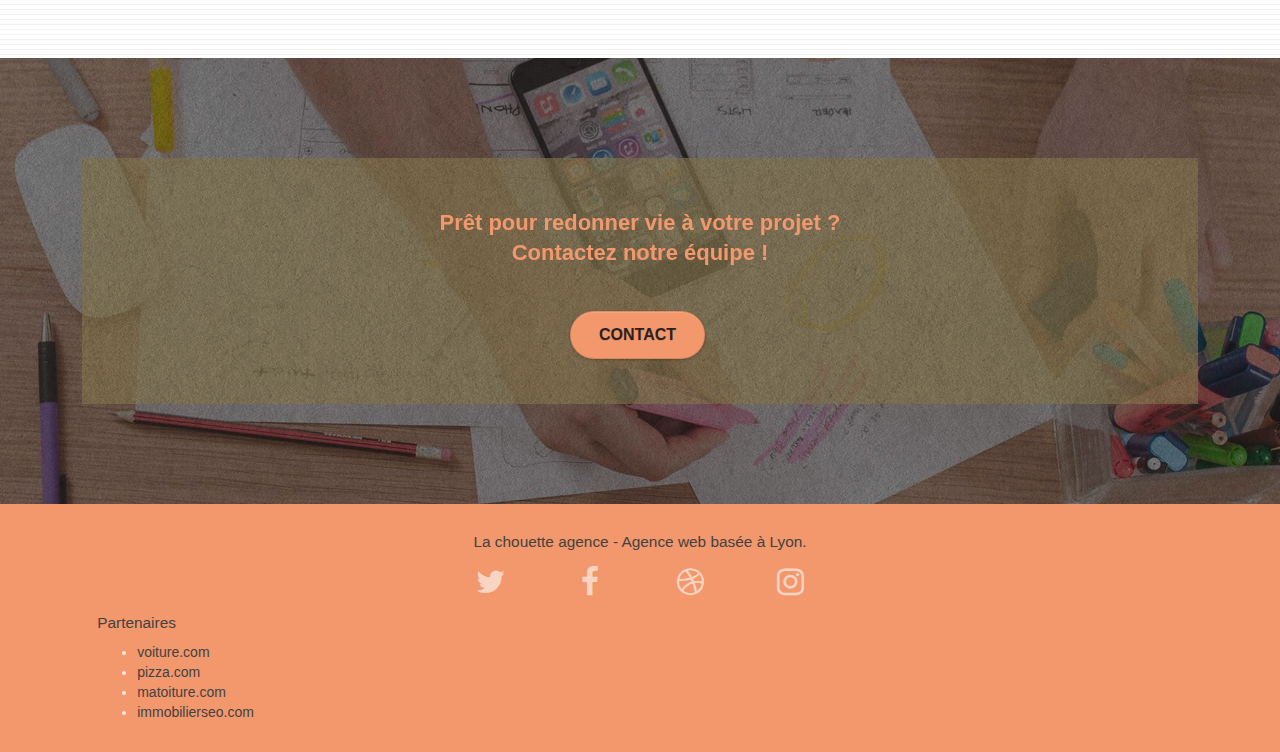
==== commit d6a67c04: "nouveau commit" ====
--- a/index.html
+++ b/index.html
@@ -52,10 +52,10 @@
 			<div class="collapse navbar-collapse navbar-1 special-dropdown-nav">
 				<ul class="site-navigation nav  navbar-nav">
 					<li>
-						<a href="index.html">Accueil</a>
+						<a href="index.html"aria-label="lien page acceuil">Accueil</a>
 					</li>
 					<li>
-						<a href="Contact.html">contact</a>
+						<a href="Contact.html" aria-label="lien page contact">contact</a>
 					</li>
 				</ul>
 			</div>
@@ -74,7 +74,7 @@
 					La chouette agence.
 				</h1>
 				<div class="text-center">
-					<a href="Contact.html" class="btn btn-lg btn-clean btn-rd cta-hero btn-atomic-tangerine" id="cta-hero">Contact</a>
+					<a href="Contact.html" class="btn btn-lg btn-clean btn-rd cta-hero btn-atomic-tangerine" id="cta-hero" aria-label="lien page contact">Contact</a>
 				</div>
 			</div>
 		</div>
@@ -215,7 +215,7 @@
 				Prêt pour redonner vie à votre projet ?<br>Contactez notre équipe !
 			</h2>
 			<div class="col-sm-12 text-center">
-				<a href="Contact.html" class="btn btn-atomic-tangerine btn-clean btn-rd btn-lg cta-hero">Contact</a>
+				<a href="Contact.html" class="btn btn-atomic-tangerine btn-clean btn-rd btn-lg cta-hero" aria-label="lien page contact">Contact</a>
 			</div>
 		</div>
 	</div>
@@ -233,22 +233,22 @@
 				<div class="row row-no-gutters social">
 					<div class="col-sm-3">
 						<div class="text-center">
-							<a class="social" href="index.html"><span class="fa fa-twitter icon-md"></span></a>
-						</div>
-					</div>
-					<div class="col-sm-3">
-						<div class="text-center">
-							<a class="social" href="index.html"><span class="fa fa-facebook icon-md"></span></a>
-						</div>
-					</div>
-					<div class="col-sm-3">
-						<div class="text-center">
-							<a class="social" href="index.html"><span class="fa fa-dribbble icon-md"></span></a>
-						</div>
-					</div>
-					<div class="col-sm-3">
-						<div class="text-center">
-							<a class="social" href="index.html"><i class="fa fa-instagram icon-md"></i></a>
+							<a class="social" href="index.html" aria-label="lien twiter"><span class="fa fa-twitter icon-md"></span></a>
+						</div>
+					</div>
+					<div class="col-sm-3">
+						<div class="text-center">
+							<a class="social" href="index.html" aria-label="lien facebook"><span class="fa fa-facebook icon-md"></span></a>
+						</div>
+					</div>
+					<div class="col-sm-3">
+						<div class="text-center">
+							<a class="social" href="index.html" aria-label="lien dribbble"><span class="fa fa-dribbble icon-md"></span></a>
+						</div>
+					</div>
+					<div class="col-sm-3">
+						<div class="text-center">
+							<a class="social" href="index.html" aria-label="lien instagram"><i class="fa fa-instagram icon-md"></i></a>
 						</div>
 					</div>
 				</div>
--- a/style.css
+++ b/style.css
@@ -710,7 +710,7 @@
 
 .cta-hero {
     margin-top: 22px;
-    color: #FFFFFF!important;
+    color: #2A2222!important;
     text-transform: uppercase;
     padding: 12px 28px 12px 28px;
     font-size: 16px;
@@ -799,12 +799,10 @@
 
 .btn-atomic-tangerine {
     background: #F3976C;
-    color: #FFFFFF!important;
 }
 
 .btn-atomic-tangerine:hover {
     background: #c27956!important;
-    color: #FFFFFF!important;
 }
 
 .ltc-white {
